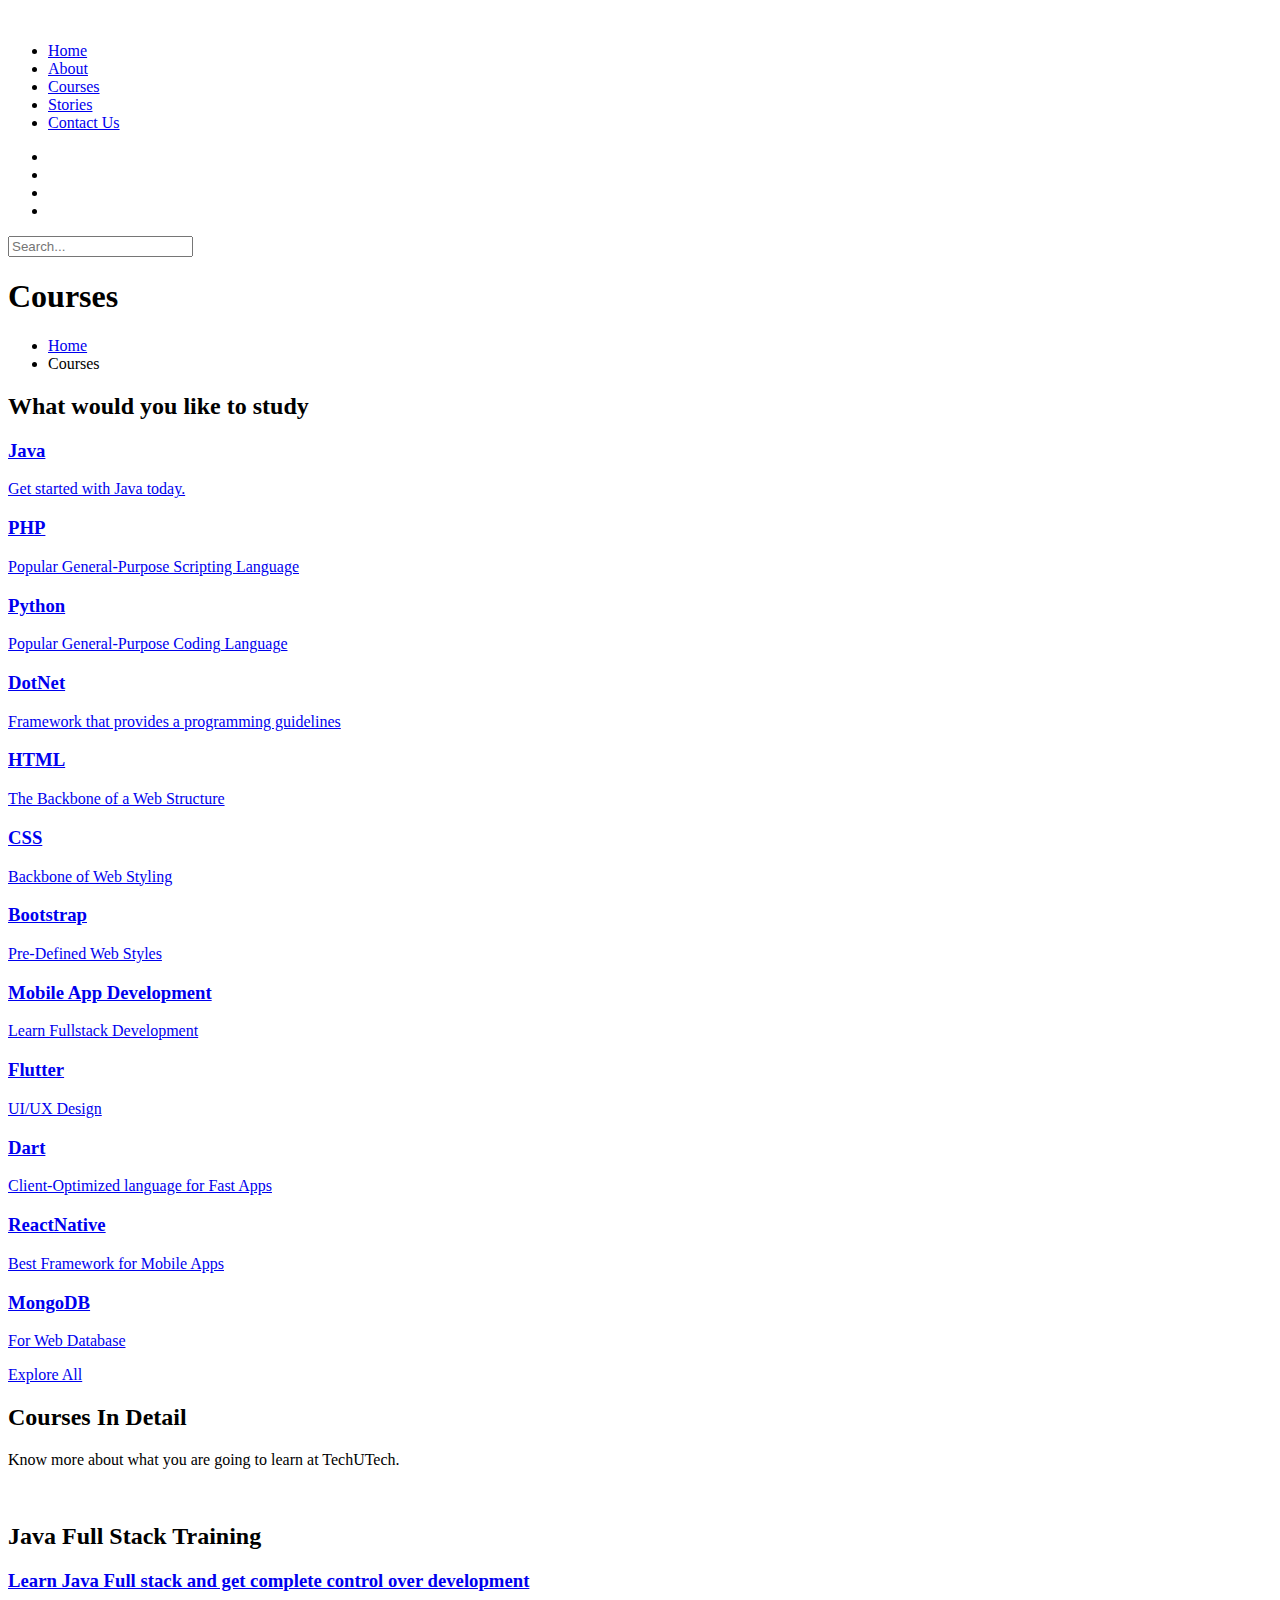
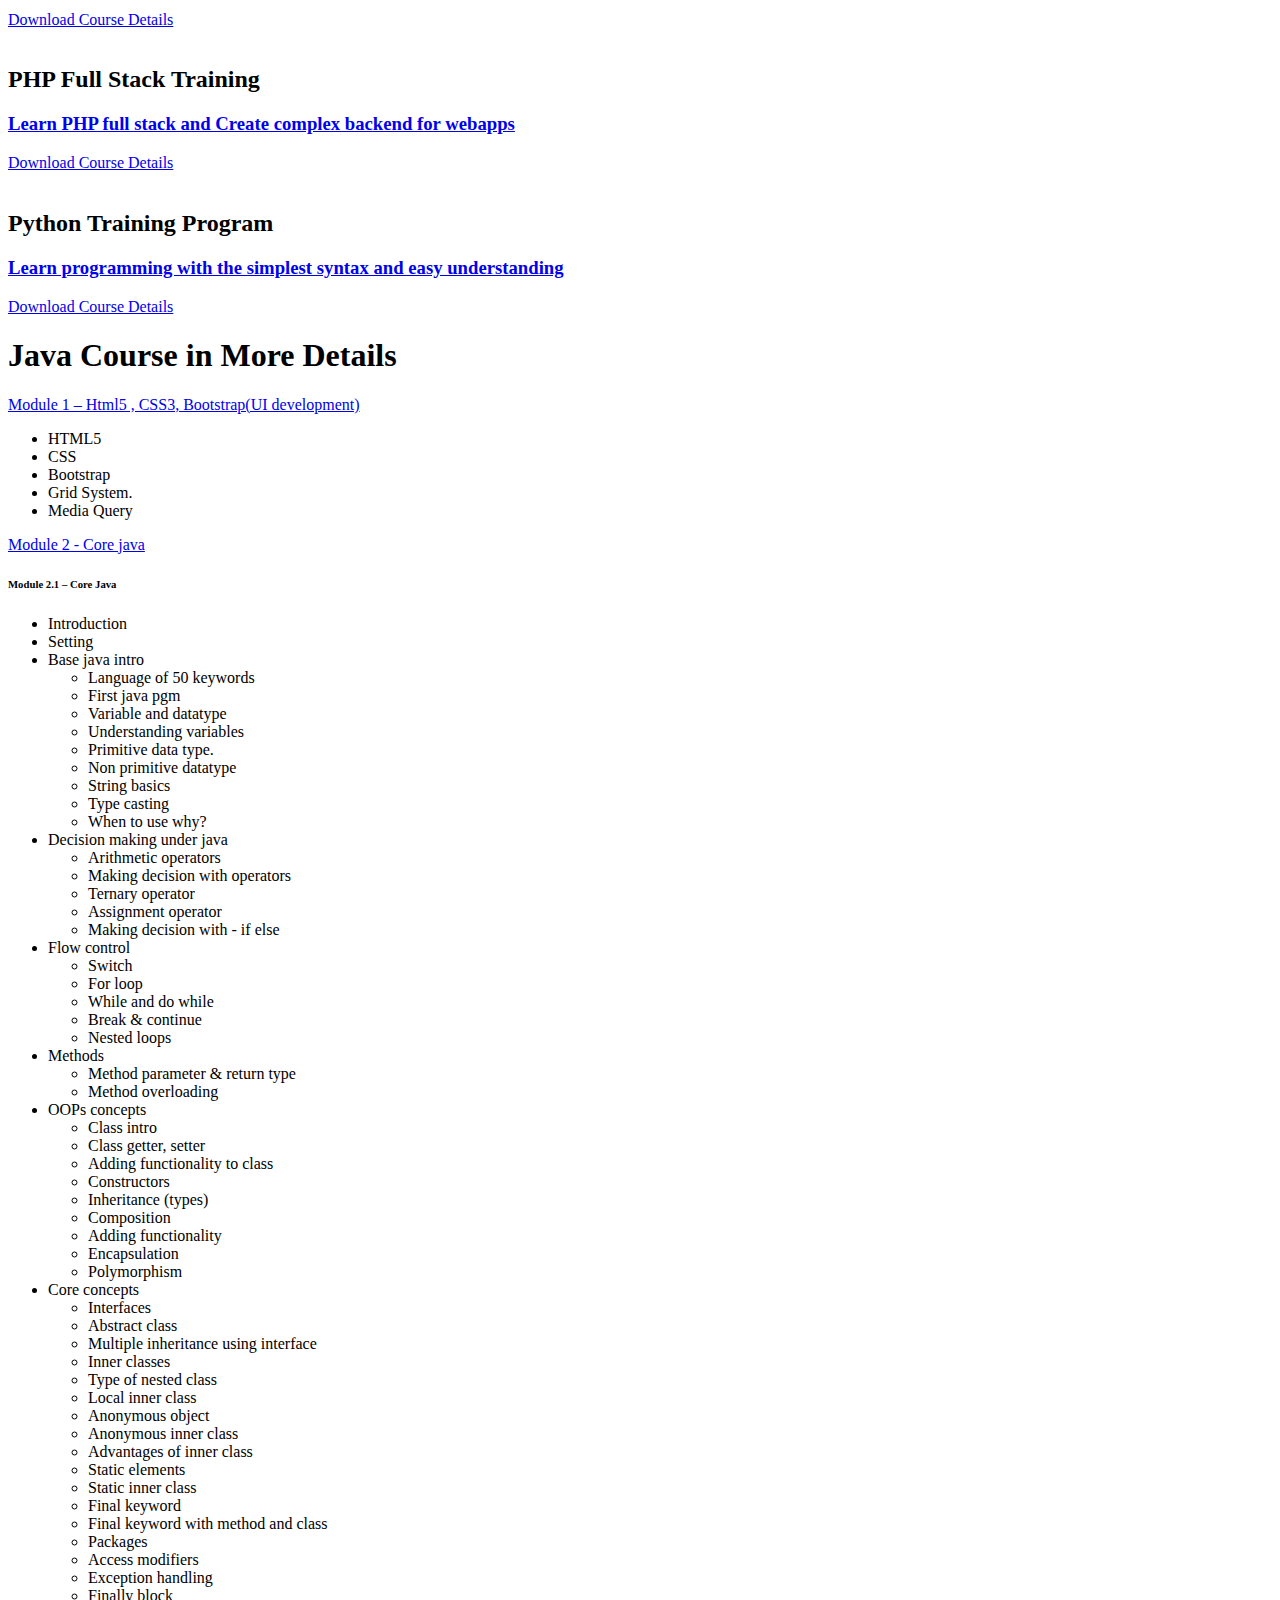
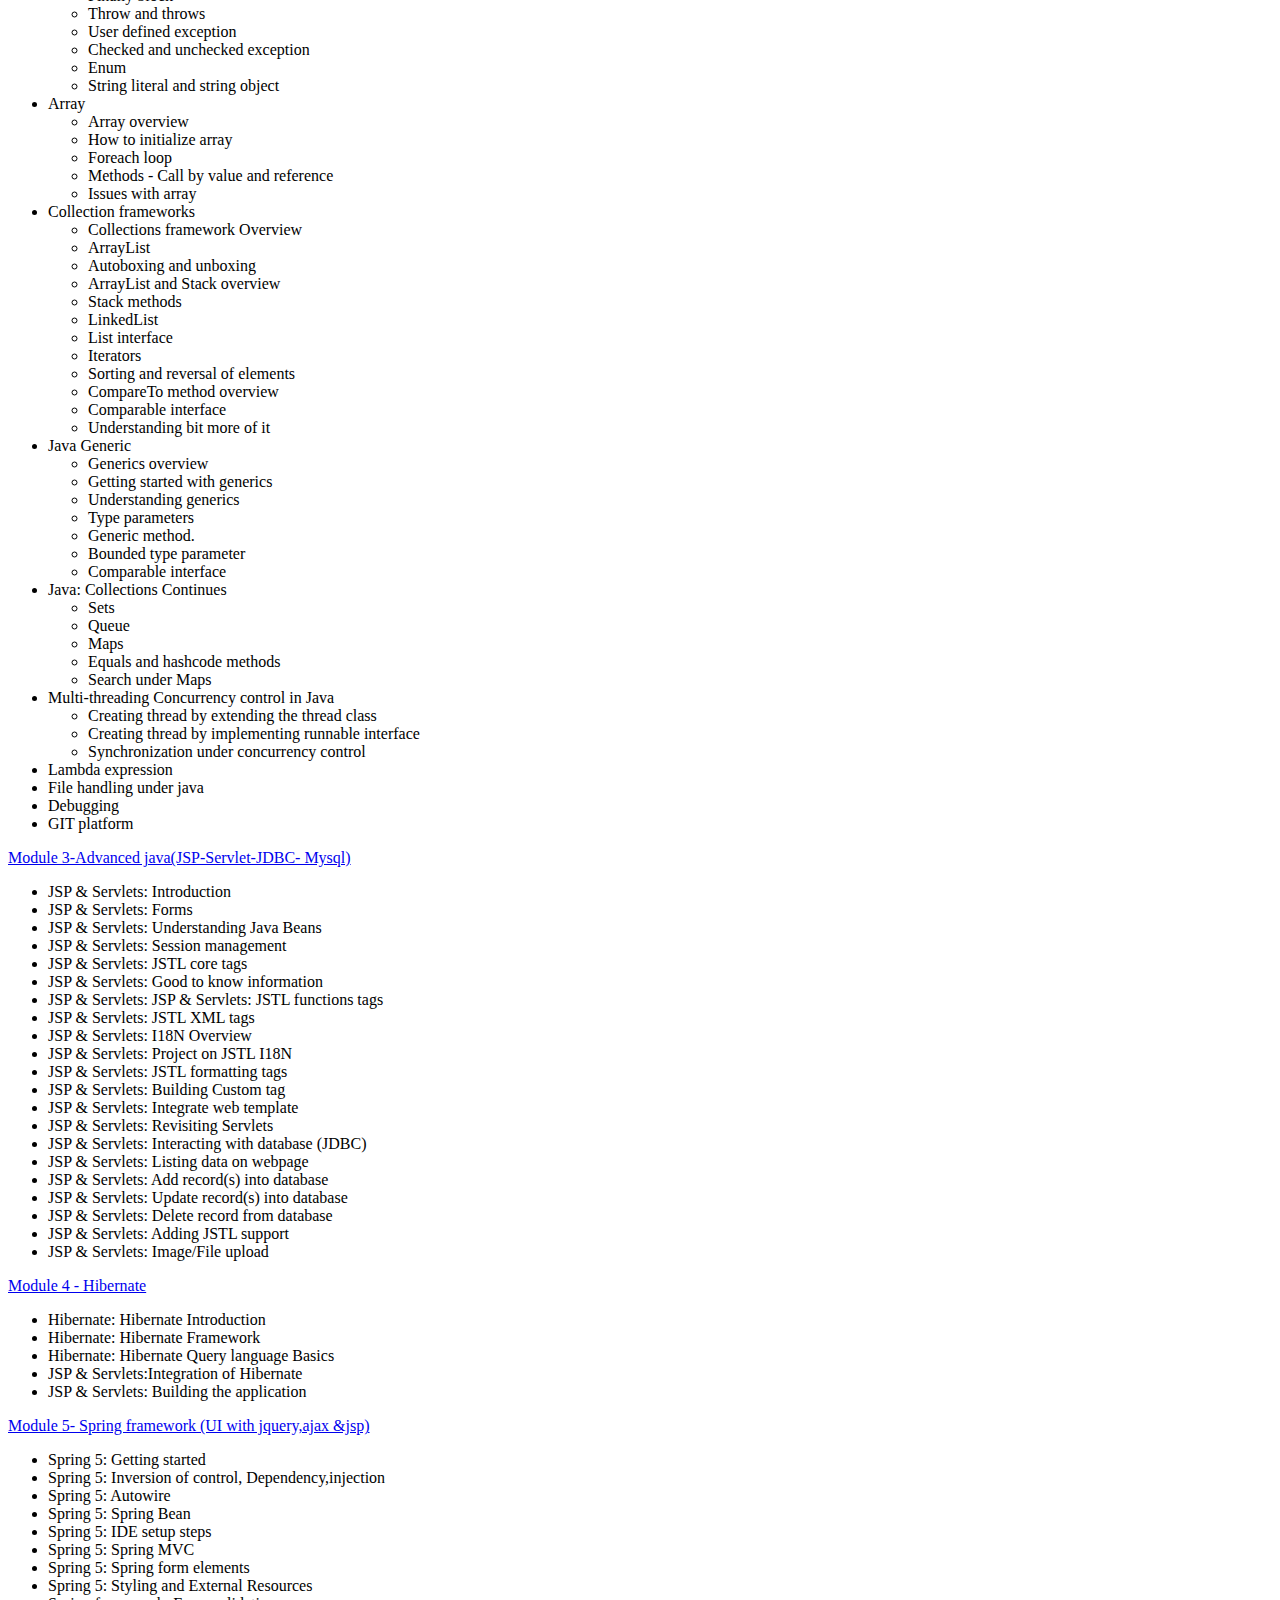
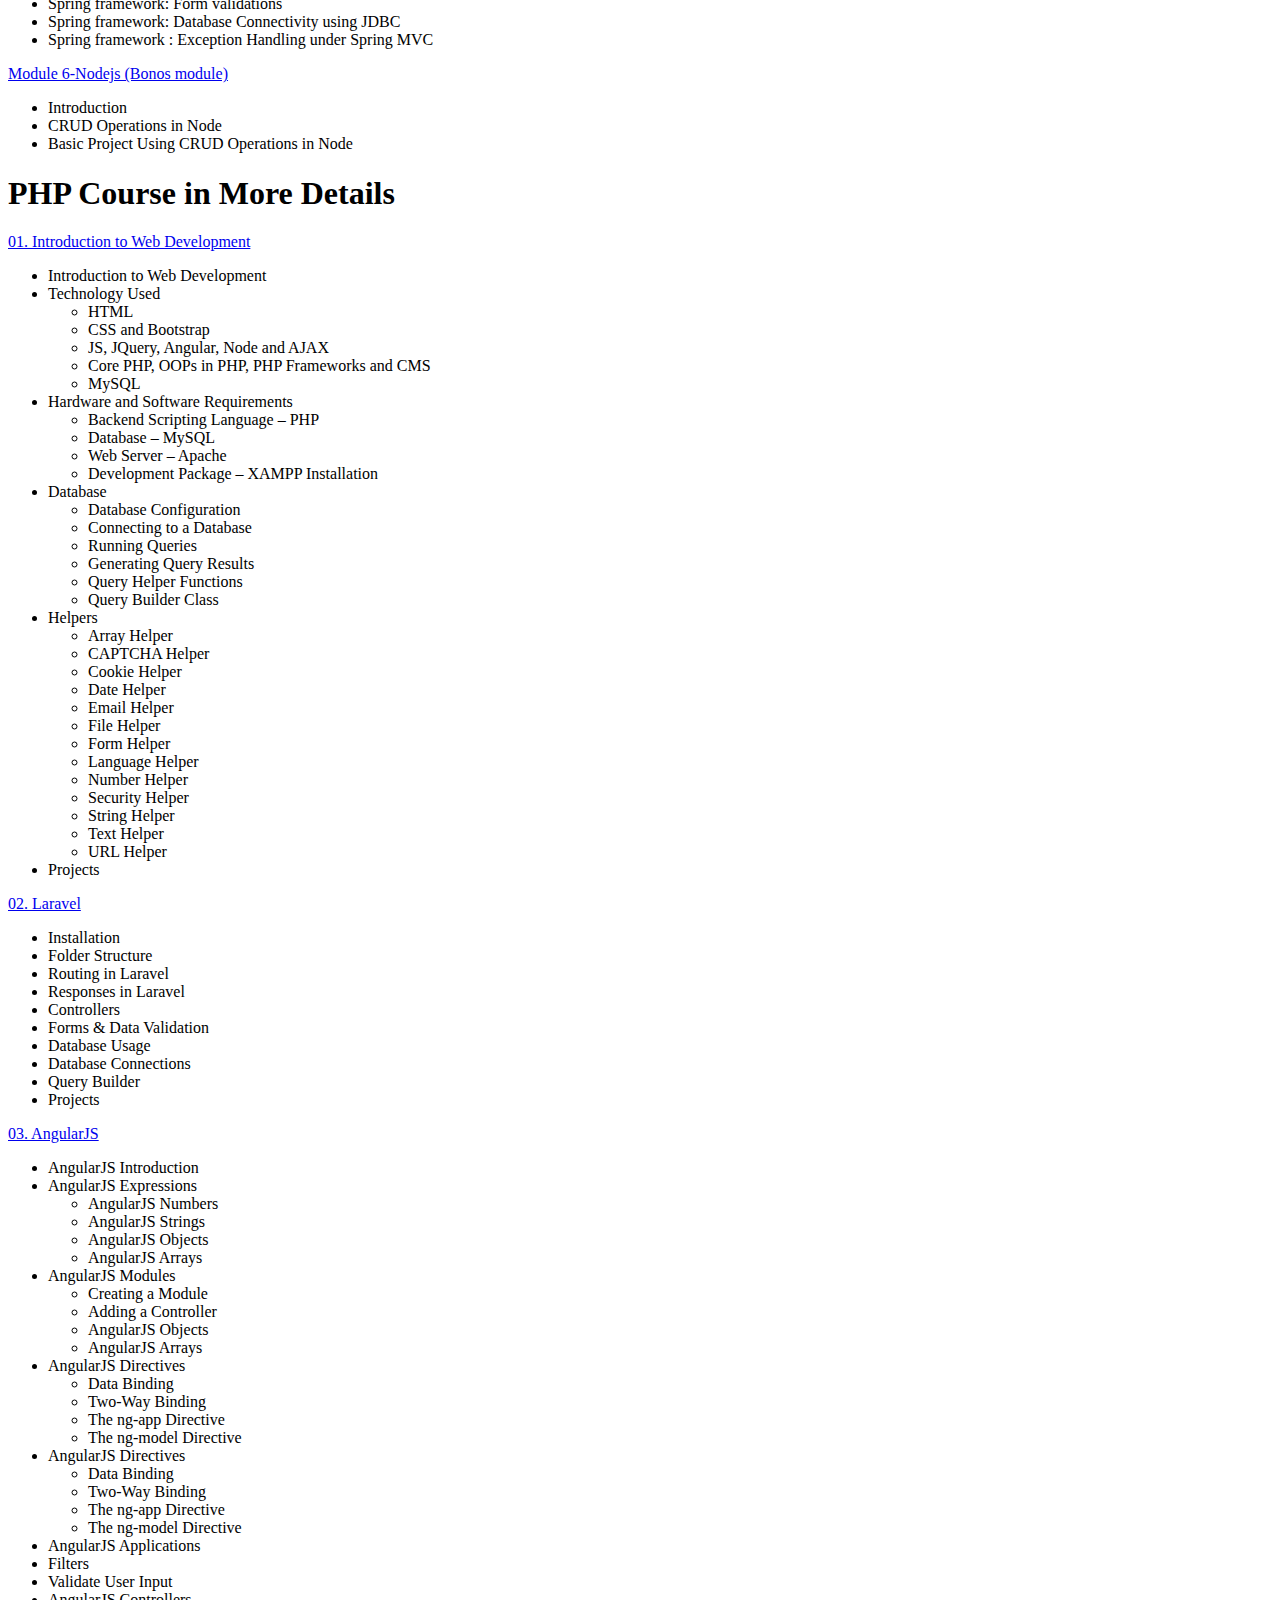
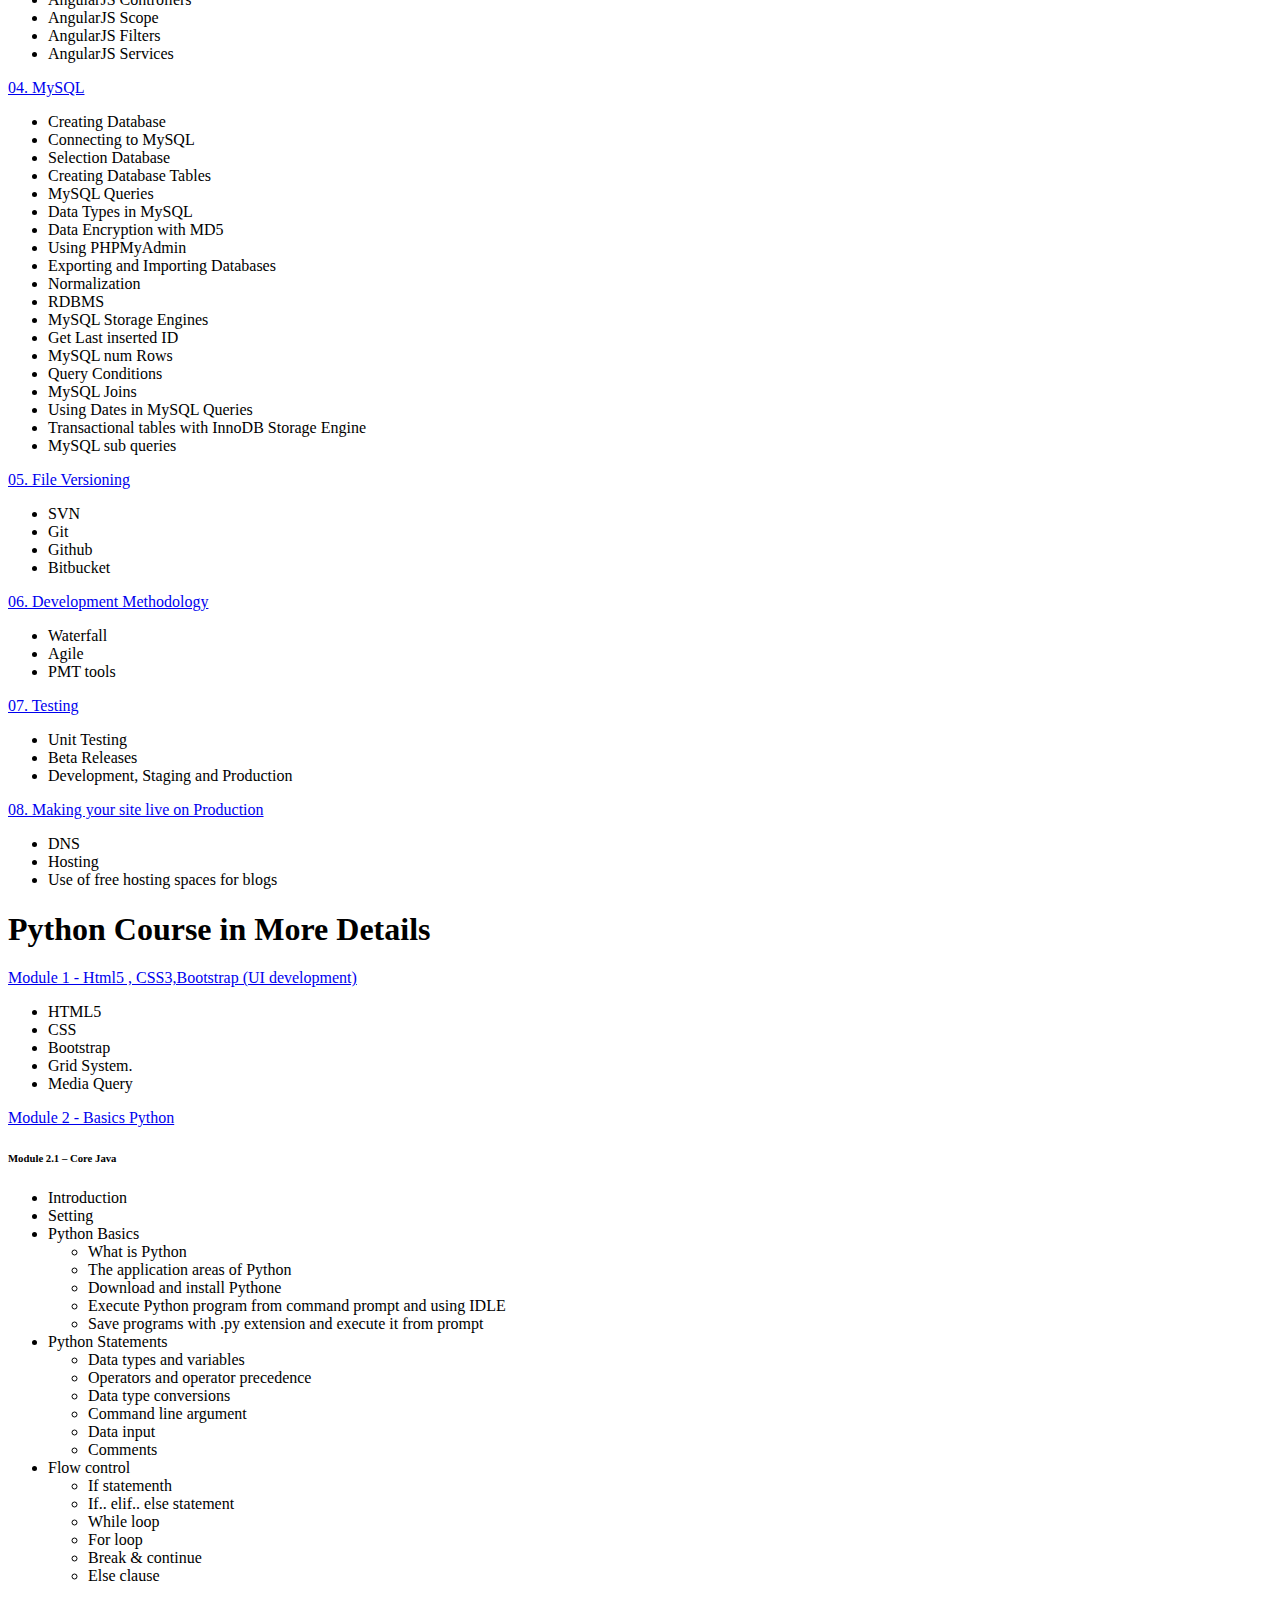
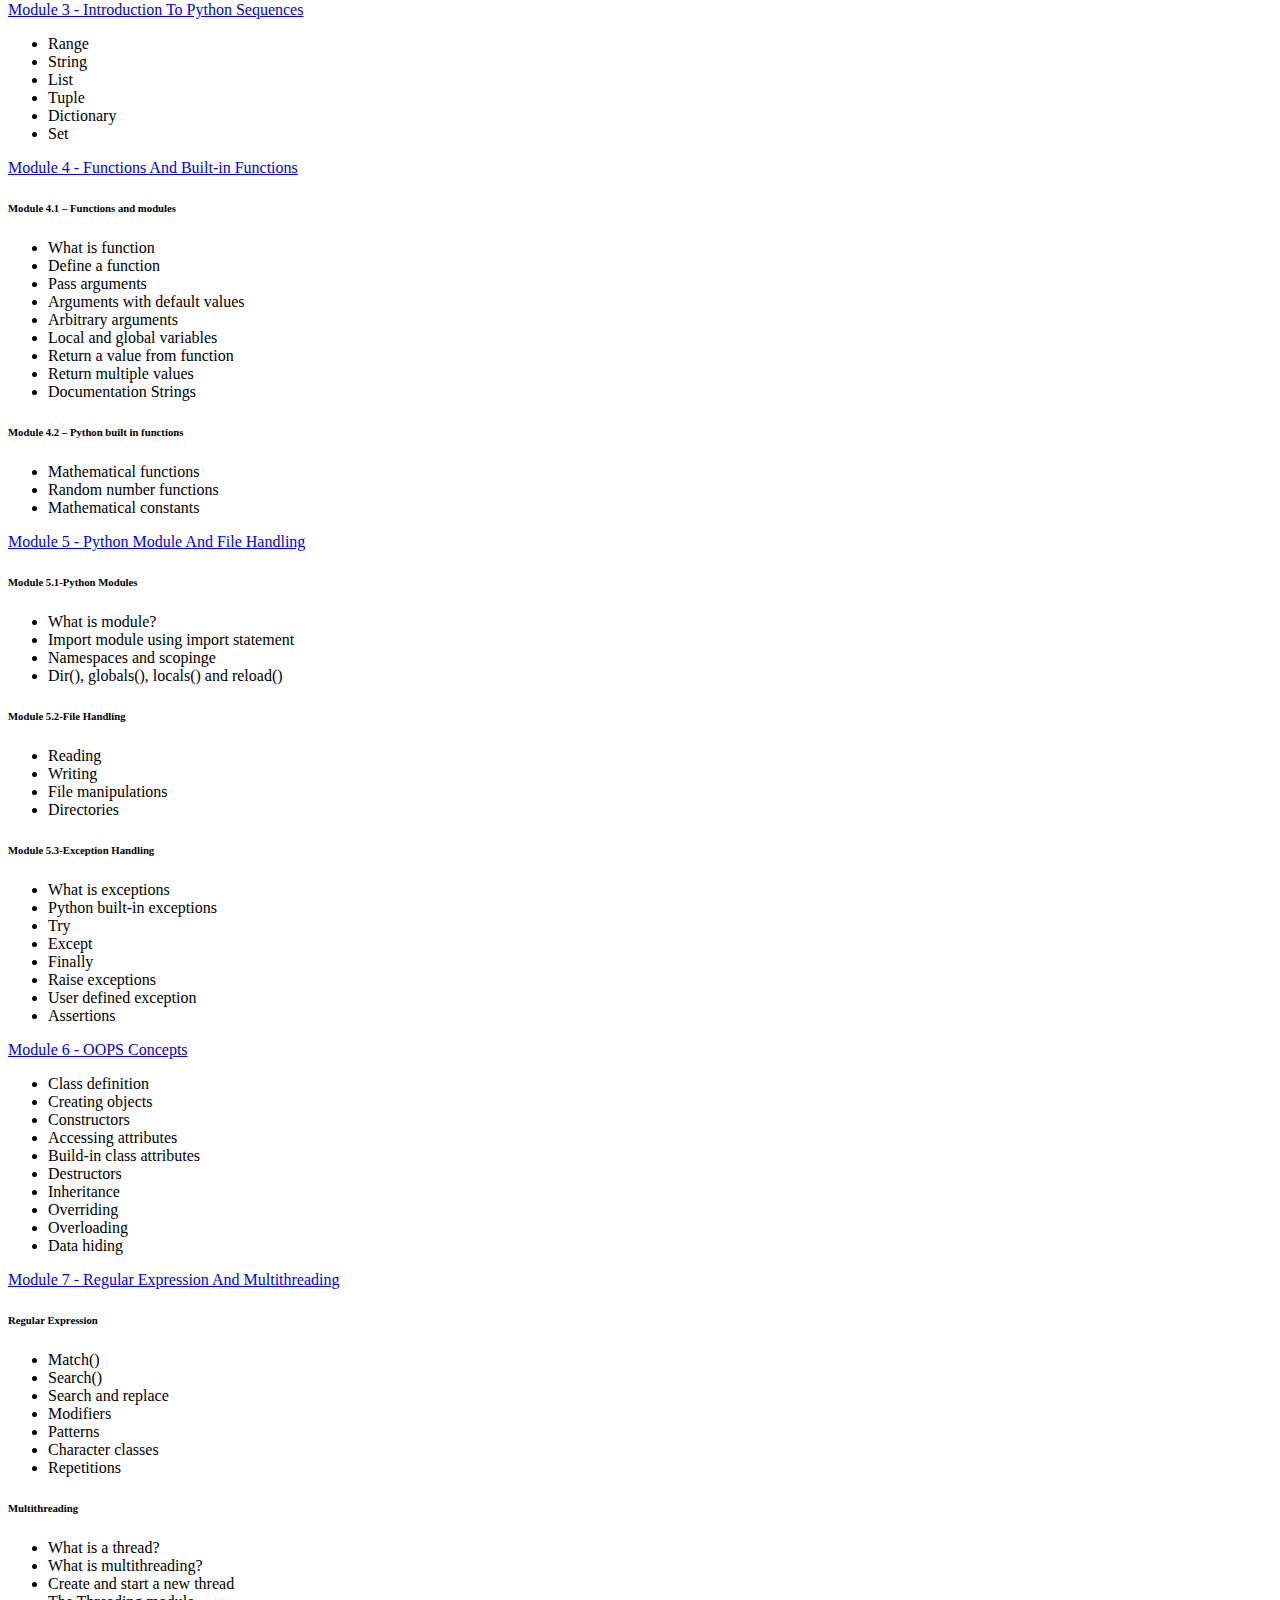
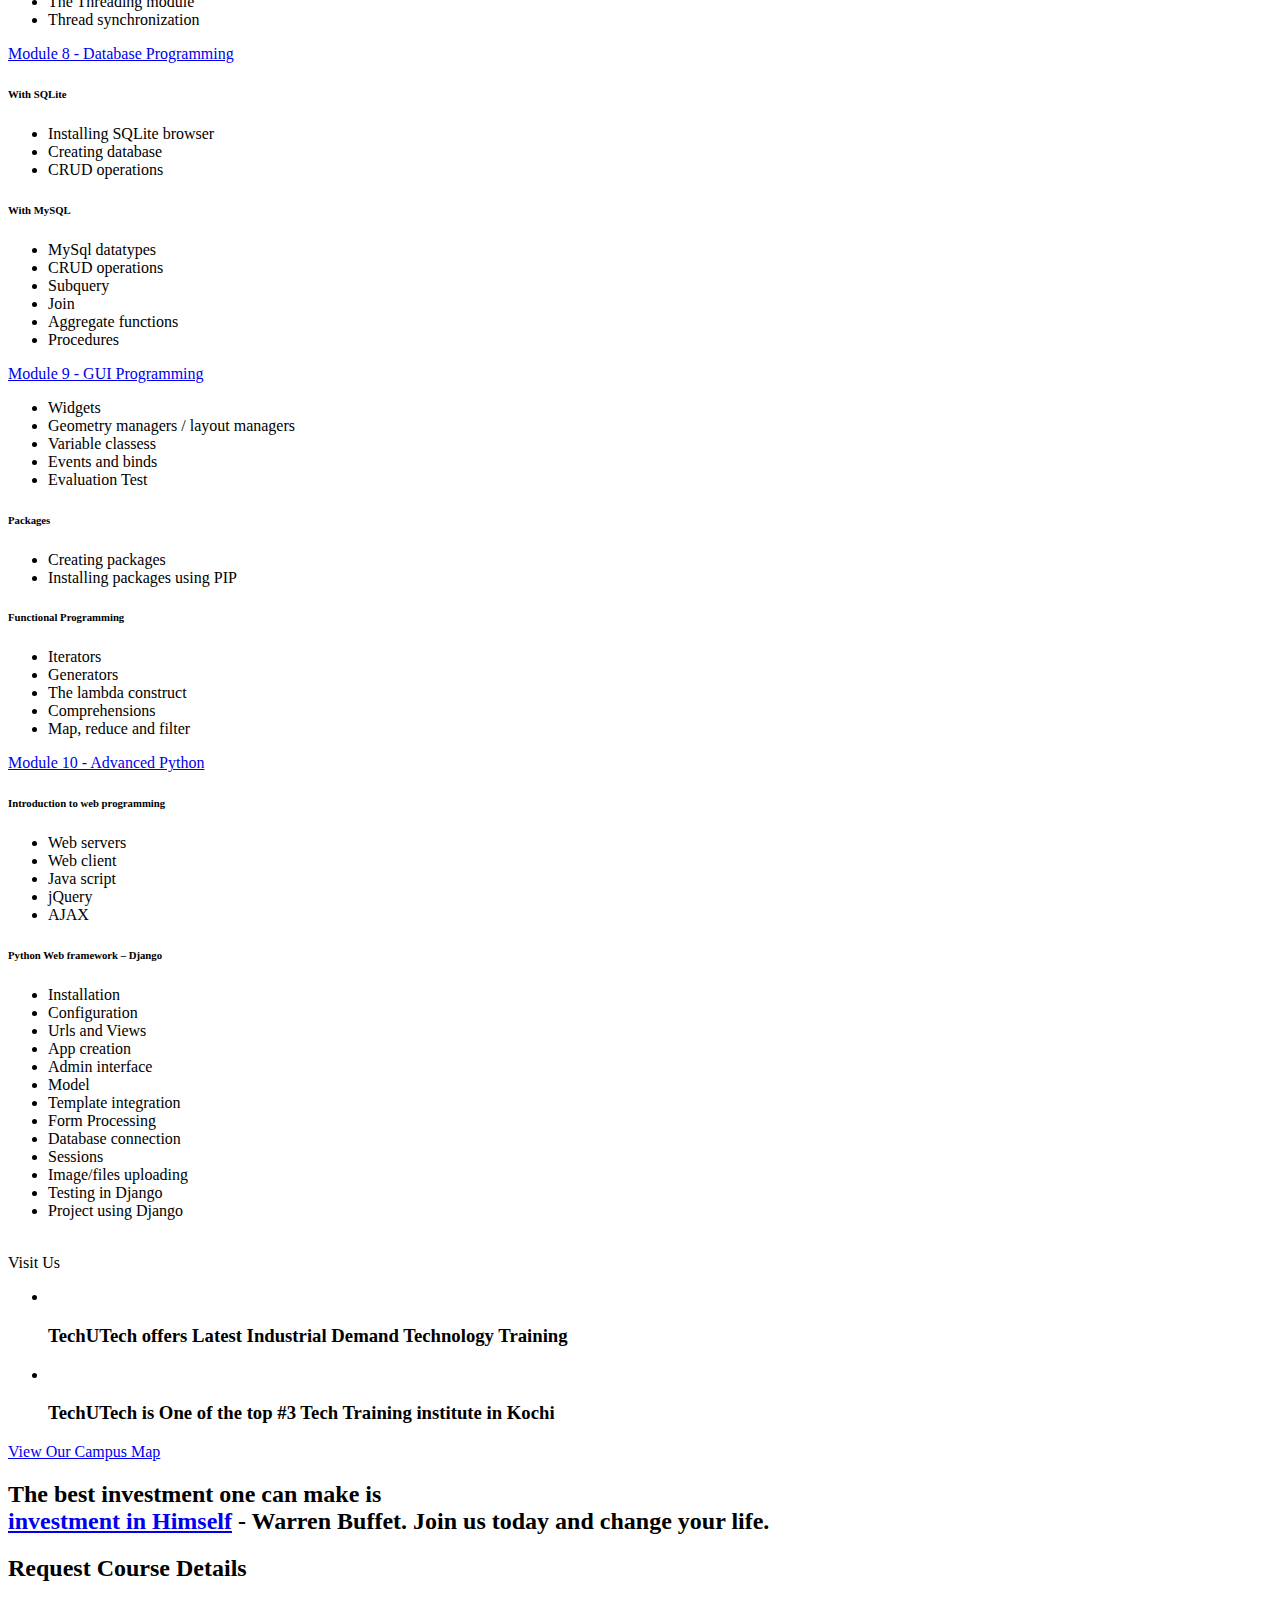
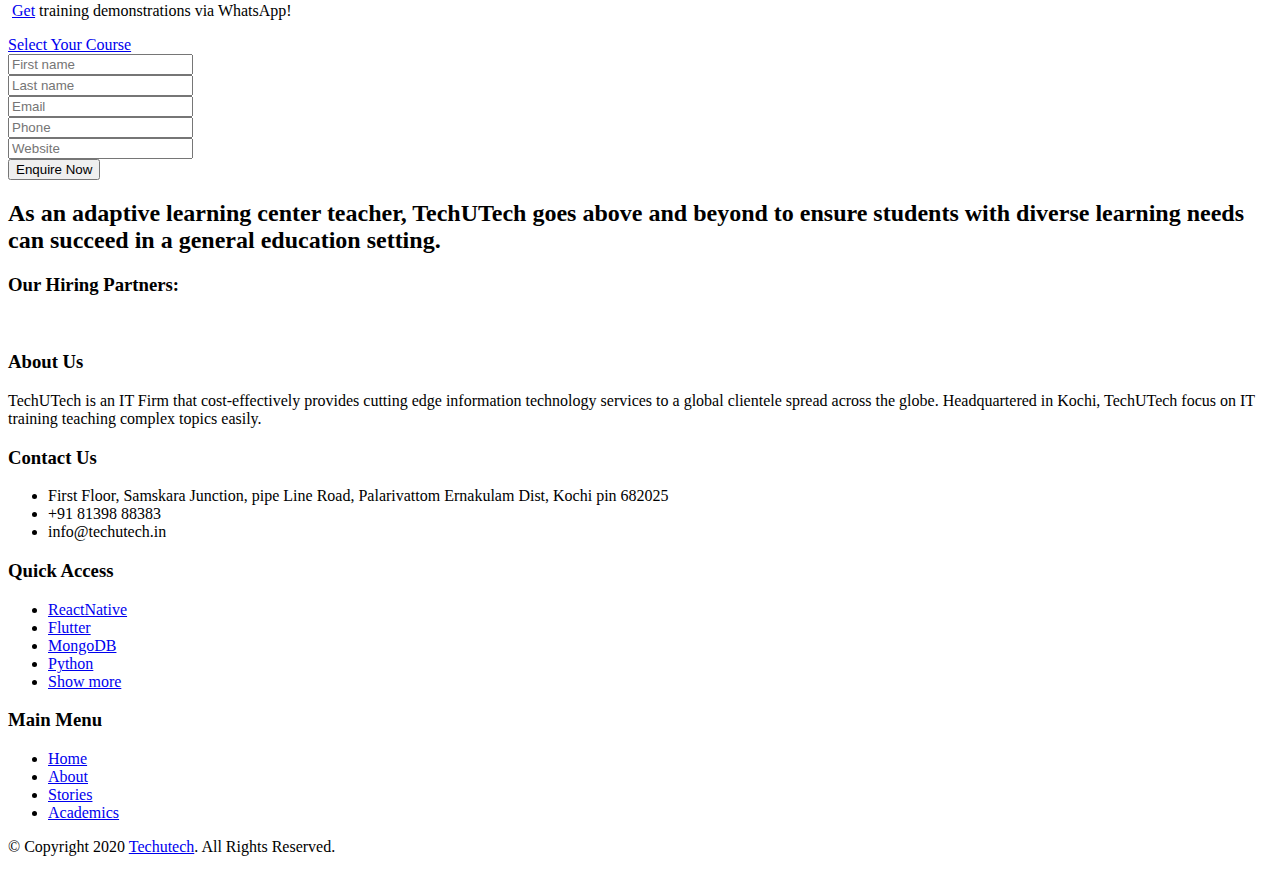
==== academics.html @ 9d39ac92 "Add files via upload" ====
<!DOCTYPE html>
<html lang="en">
<meta http-equiv="content-type" content="text/html;charset=UTF-8" />
<head>
  <!-- Meta tag -->
  <meta charset="utf-8">
  <meta name="viewport" content="width=device-width, initial-scale=1, shrink-to-fit=no">
  <link rel="shortcut icon" href="assets/img/favicon.ico" type="image/x-icon">
  <!-- Title tag -->
  <title>TechUTech</title>
  <!-- css -->
  <link rel="stylesheet" href="assets/css/bootstrap.min.css">
  <link rel="stylesheet" href="assets/css/fontawesome.min.css">
  <link rel="stylesheet" href="assets/css/themify-icons.css">
  <link rel="stylesheet" href="assets/css/owl.carousel.min.css">
  <link rel="stylesheet" href="assets/css/jquery.fancybox.min.css">
  <link rel="stylesheet" href="assets/css/animate.css">
  <link rel="stylesheet" href="assets/css/main.css">

</head>

<body>
  <!--========================================================
                          HEADER
  =========================================================-->
  <header>
    <div class="container">
      <div class="row">
        <div class="col-md-4 col-lg-2">
          <div class="logo">
            <a href="index.html">
              <img class="h-logo" src="assets/img/Layer 2.svg" alt="">
            </a>
          </div>
        </div>
        <div class="col-md-4 col-lg-8">
          <nav>
            <ul>
              <li><a  href="index.html">Home</a>

              </li>
              <li><a href="about.html">About</a></li>
              <li><a class="active" href="academics.html">Courses</a></li>
              <li><a href="stories.html">Stories</a></li>
              <li><a href="contact.html">Contact Us</a></li>
            </ul>
          </nav>
          <div class="mobile-menu">
            <i class="ti-menu"></i>
            <i class="ti-close"></i>
          </div>
        </div>
        <div class="col-md-4 col-lg-2">
          <div class="social-icon">
            <ul>
              <li><a href="#"><i class="ti-instagram"></i></a></li>
              <li><a href="#"><i class="ti-facebook"></i></a></li>
              <li><a href="#"><i class="ti-google"></i></a></li>
              <li><a href="#"><i class="ti-twitter-alt"></i></a></li>
            </ul>
          </div>
          <div class="search">
            <input type="search" placeholder="Search...">
            <i class="ti-close"></i>
          </div>
        </div>
      </div>
    </div>
  </header>
  <!--========================================================
                          BREADCRUMB
  =========================================================-->
  <section class="breadcrumb breadcrumb-img">
    <div class="container">
      <div class="row">
        <div class="col">
          <h1>Courses</h1>
          <ul>
            <li><a href="index-2.html">Home</a></li>
            <li>Courses</li>
          </ul>
        </div>
      </div>
    </div>
  </section>
  <!--========================================================
                          CURRICULUM
  =========================================================-->
  <section class="curriculum pb80 mt-70">
    <div class="container">
      <div class="row">
        <div class="col-md-12 text-center">
          <div class="curriculum-search bxw wow fadeInUp hoverpop" data-wow-delay=".3s">
            <h2>What would you like to study</h2>
           
          </div>
        </div>
      </div>
    
          
          <div class="row">
            <div class="col-md-4">
              <a href="#">
                <div class="curriculum-subject wow fadeInDown" data-wow-delay=".2s">
                  <h3>Java</h3>
                  <p>Get started with Java today.</p>
                </div>
              </a>
            </div>
            <div class="col-md-4">
              <a href="#">
                <div class="curriculum-subject wow fadeInDown" data-wow-delay=".3s">
                  <h3>PHP</h3>
                  <p>Popular General-Purpose Scripting Language</p>
                </div>
              </a>
            </div>
            <div class="col-md-4">
              <a href="#">
                <div class="curriculum-subject wow fadeInDown" data-wow-delay=".4s">
                  <h3>Python</h3>
                  <p>Popular  General-Purpose Coding Language</p>
                </div>
              </a>
            </div>
            <div class="col-md-4">
              <a href="#">
                <div class="curriculum-subject wow fadeInDown" data-wow-delay=".2s">
                  <h3>DotNet</h3>
                  <p>Framework that provides a programming guidelines</p>
                </div>
              </a>
            </div>
            <div class="col-md-4">
              <a href="#">
                <div class="curriculum-subject wow fadeInDown" data-wow-delay=".3s">
                  <h3>HTML</h3>
                  <p>The Backbone of a Web Structure</p>
                </div>
              </a>
            </div>
            <div class="col-md-4">
              <a href="#">
                <div class="curriculum-subject wow fadeInDown" data-wow-delay=".4s">
                  <h3>CSS</h3>
                  <p>Backbone of Web Styling</p>
                </div>
              </a>
            </div>
            <div class="col-md-4">
              <a href="#">
                <div class="curriculum-subject wow fadeInDown" data-wow-delay=".2s">
                  <h3>Bootstrap</h3>
                  <p>Pre-Defined Web Styles</p>
                </div>
              </a>
            </div>
            <div class="col-md-4">
              <a href="#">
                <div class="curriculum-subject wow fadeInDown" data-wow-delay=".3s">
                  <h3>Mobile App Development</h3>
                  <p>Learn  Fullstack Development</p>
                </div>
              </a>
            </div>
            <div class="col-md-4">
              <a href="#">
                <div class="curriculum-subject wow fadeInDown" data-wow-delay=".4s">
                  <h3>Flutter</h3>
                  <p>UI/UX Design</p>
                </div>
              </a>
            </div>
            <div class="col-md-4">
              <a href="#">
                <div class="curriculum-subject wow fadeInDown" data-wow-delay=".2s">
                  <h3>Dart</h3>
                  <p>Client-Optimized language for Fast Apps</p>
                </div>
              </a>
            </div>
            <div class="col-md-4">
              <a href="#">
                <div class="curriculum-subject wow fadeInDown" data-wow-delay=".3s">
                  <h3>ReactNative</h3>
                  <p>Best Framework for Mobile Apps</p>
                </div>
              </a>
            </div>
            <div class="col-md-4">
              <a href="#">
                <div class="curriculum-subject wow fadeInDown" data-wow-delay=".4s">
                  <h3>MongoDB</h3>
                  <p>For Web Database</p>
                </div>
              </a>
            </div>
        <div class="col-md-12 text-center mt40">
          <a href="#" class="load-more"><i class="ti-layout-grid2"></i> Explore All</a>
        </div>
      </div>
    </div>
  </section>
  <div class="container">
    <div class="row">
      <div class="col-md-12 mb80">
        <div class="section-title">
          <h2 class="wow fadeInUp" data-wow-delay=".3s">Courses In Detail</h2>
          <p class="wow fadeInUp" data-wow-delay=".4s">Know more about what you are going to learn at TechUTech.</p>
        </div>
      </div>
      <div class="col-md-4">
        <div class="course-item bxw wow fadeInUp" data-wow-delay=".3s">
          <div class="course-item-img">
            <img src="assets/img/course-item1.jpg" alt="">
          </div>
          <div class="course-item-content">
            <h2 class="c-head">Java Full Stack Training</h2>
            <a href="#">
              <h3 class="mt10 mb30">Learn Java Full stack and get complete control over development
             </h3>
            </a>
            <a href="https://drive.google.com/file/d/1qErsvnBFp9fsMuyVRp86Mjh9Ljf8W1b8/view?usp=sharing" class="btn-1">Download Course Details<i class="ti-angle-right"></i></a>
          </div>
        </div>
      </div>
      <div class="col-md-4">
        <div class="course-item bxw wow fadeInUp" data-wow-delay=".4s">
          <div class="course-item-img">
            <img src="assets/img/course-item2.jpg" alt="">
          </div>
          <div class="course-item-content">
            <h2 class="c-head">PHP Full Stack Training</h2>
            <a href="#">
              <h3 class="mt10 mb30">Learn PHP full stack and Create complex backend for webapps</h3>
            </a>
            <a href="https://drive.google.com/file/d/13FLtcuruM6M37A44Z5J7K7rCgfodHA8R/view?usp=sharing" class="btn-1">Download Course Details<i class="ti-angle-right"></i></a>
          </div>
        </div>
      </div>
      <div class="col-md-4">
        <div class="course-item bxw wow fadeInUp" data-wow-delay=".4s">
          <div class="course-item-img">
            <img src="assets/img/course-item3.jpg" alt="">
          </div>
          <div class="course-item-content">
            <h2 class="c-head">Python Training Program</h2>
            <a href="#">
              <h3 class="mt10 mb30">Learn programming with the simplest syntax and easy understanding
             </h3>
            </a>
            <a href="https://drive.google.com/file/d/1V_8ooNe8RRmhyt5IBRzcHjDhT3U4BTcA/view?usp=sharing" class="btn-1">Download Course Details<i class="ti-angle-right"></i></a>
          </div>
        </div>
      </div>
    </div>
  </div>

  <!--=======================================================
      ``````````````````Accordion``````````````````````
  =========================================================-->
  <div class="curriculum mb70 mt20">
    <div class="container">
      <h1 class="f-heading">Java Course in More Details</h1>
      <div class="row">
        <div class="col-md-12">
            <div class="wow fadeInUp" data-wow-delay=".3s">
              <div class="accordion-container bxw">
                <div class="set">
                  <a href="#">
                    Module 1 – Html5 , CSS3, Bootstrap(UI development)  
                    <i class="ti-angle-right"></i>
                  </a>
                  <div class="content">
                    <div class="card-body card-body-white">
						 
                      <ul class="primary-list mt-30">
                  <li><i class="fa fa-check-circle"></i>HTML5</li>
                  <li><i class="fa fa-check-circle"></i>CSS</li>
                  <li><i class="fa fa-check-circle"></i>Bootstrap</li>
                  <li><i class="fa fa-check-circle"></i>Grid System.</li>
                  <li><i class="fa fa-check-circle"></i>Media Query</li>
                  
                </ul>
                      </div>
                  </div>
                </div>
                <div class="set">
                  <a href="#">
                    Module 2 - Core java
                    <i class="ti-angle-right"></i>
                  </a>
                  <div class="content">
                    <div class="card-body card-body-white">
                      <h6>Module 2.1 – Core Java</h6>
                    <ul class="primary-list mt-30">
                  <li><i class="fa fa-check-circle"></i>Introduction
                  </li>
                  <li><i class="fa fa-check-circle"></i>Setting 
                    
                  </li>
                  <li><i class="fa fa-check-circle"></i>Base java intro
                    <div class="card-body">
                         <ul class="secondary-list">
                          <li><i class="fa fa-circle"></i> Language of 50 keywords</li>
                          <li><i class="fa fa-circle"></i>First java pgm	</li>
                          <li><i class="fa fa-circle"></i>Variable and datatype</li>
                          <li><i class="fa fa-circle"></i>Understanding variables</li>
                          <li><i class="fa fa-circle"></i>Primitive data type.</li>
                          <li><i class="fa fa-circle"></i>Non primitive datatype</li>
                            <li><i class="fa fa-circle"></i>String basics</li>
                              <li><i class="fa fa-circle"></i>Type casting</li>
                                <li><i class="fa fa-circle"></i>When to use why?</li>
                         </ul> 
                         </div>
                  </li>
                  <li><i class="fa fa-check-circle"></i>Decision making under java
                    <div class="card-body">
                         <ul class="secondary-list">
                          <li><i class="fa fa-circle"></i>Arithmetic operators</li>
                          <li><i class="fa fa-circle"></i>Making decision with operators</li>
                          <li><i class="fa fa-circle"></i>Ternary operator</li>
                          <li><i class="fa fa-circle"></i>Assignment operator </li>
                          <li><i class="fa fa-circle"></i>Making decision with - if else</li>
                        
                         </ul> 
                         </div>
                  </li>
                  <li><i class="fa fa-check-circle"></i>Flow control
                    <div class="card-body">
                         <ul class="secondary-list">
                          <li><i class="fa fa-circle"></i>Switch</li>
                          <li><i class="fa fa-circle"></i>For loop</li>
                          <li><i class="fa fa-circle"></i>While and do while</li>
                          <li><i class="fa fa-circle"></i>Break & continue</li>
                          <li><i class="fa fa-circle"></i>Nested loops</li>
                          
                         </ul> 
                         </div>
                  </li>
                  <li><i class="fa fa-check-circle"></i>Methods 
                    <div class="card-body">
                         <ul class="secondary-list">
                          <li><i class="fa fa-circle"></i>Method parameter & return type</li>
                          <li><i class="fa fa-circle"></i>Method overloading</li>
                          
                         </ul> 
                         </div>
                  </li>
                  <li><i class="fa fa-check-circle"></i>OOPs concepts
                    <div class="card-body">
                         <ul class="secondary-list">
                          <li><i class="fa fa-circle"></i>Class intro</li>
                          <li><i class="fa fa-circle"></i>Class getter, setter  </li>
                          <li><i class="fa fa-circle"></i>Adding functionality to class</li>
                          <li><i class="fa fa-circle"></i>Constructors</li>
                          <li><i class="fa fa-circle"></i>Inheritance (types)</li>
                          <li><i class="fa fa-circle"></i>Composition </li>
                          <li><i class="fa fa-circle"></i>Adding functionality</li>
                          <li><i class="fa fa-circle"></i>Encapsulation </li>
                          <li><i class="fa fa-circle"></i>Polymorphism  </li>
                         </ul> 
                         </div>
                  </li>
                  <li><i class="fa fa-check-circle"></i>Core concepts 
                    <div class="card-body">
                         <ul class="secondary-list">
                          <li><i class="fa fa-circle"></i>Interfaces </li>
                          <li><i class="fa fa-circle"></i>Abstract class </li>
                          <li><i class="fa fa-circle"></i>Multiple inheritance using interface</li>
                          <li><i class="fa fa-circle"></i>Inner classes </li>
                          <li><i class="fa fa-circle"></i>Type of nested class</li>
                          <li><i class="fa fa-circle"></i>Local inner class</li>
                          <li><i class="fa fa-circle"></i>Anonymous object </li>
                          <li><i class="fa fa-circle"></i>Anonymous inner class </li>
                          
                          <li><i class="fa fa-circle"></i>Advantages of inner class</li>
                          <li><i class="fa fa-circle"></i>Static elements</li>
                          <li><i class="fa fa-circle"></i>Static inner class</li>
                          <li><i class="fa fa-circle"></i>Final keyword</li>
                          <li><i class="fa fa-circle"></i>Final keyword with method and class</li>
                          <li><i class="fa fa-circle"></i>Packages</li>
                          <li><i class="fa fa-circle"></i>Access modifiers </li>
                          <li><i class="fa fa-circle"></i>Exception handling</li>
                            <li><i class="fa fa-circle"></i>Finally block</li>
                            <li><i class="fa fa-circle"></i>Throw and throws</li>
                            <li><i class="fa fa-circle"></i>User defined exception</li>
                            <li><i class="fa fa-circle"></i>Checked and unchecked exception</li>
                            <li><i class="fa fa-circle"></i>Enum </li>
                            <li><i class="fa fa-circle"></i>String literal and string object</li>
                         </ul> 
                         </div>
                  </li>
                  <li><i class="fa fa-check-circle"></i>Array 
                    <div class="card-body">
                         <ul class="secondary-list">
                          <li><i class="fa fa-circle"></i>Array overview </li>
                          <li><i class="fa fa-circle"></i>How to initialize array </li>
                          <li><i class="fa fa-circle"></i>Foreach loop</li>
                          <li><i class="fa fa-circle"></i>Methods - Call by value and reference</li>
                          <li><i class="fa fa-circle"></i>Issues with array</li>
                         </ul> 
                         </div>
                  </li>
                  <li><i class="fa fa-check-circle"></i>Collection frameworks 
                    <div class="card-body">
                         <ul class="secondary-list">
                          <li><i class="fa fa-circle"></i>Collections framework Overview</li>
                          <li><i class="fa fa-circle"></i>ArrayList</li>
                          <li><i class="fa fa-circle"></i>Autoboxing and unboxing</li>
                          <li><i class="fa fa-circle"></i>ArrayList and Stack overview</li>
                          <li><i class="fa fa-circle"></i>Stack methods</li>
                          <li><i class="fa fa-circle"></i>LinkedList</li>
                          <li><i class="fa fa-circle"></i>List interface</li>
                          <li><i class="fa fa-circle"></i>Iterators</li>
                          <li><i class="fa fa-circle"></i>Sorting and reversal of elements</li>
                          <li><i class="fa fa-circle"></i>CompareTo method overview</li>
                          <li><i class="fa fa-circle"></i>Comparable interface</li>
                          <li><i class="fa fa-circle"></i>Understanding bit more of it</li>
                         </ul> 
                         </div>
                  </li>
                  <li><i class="fa fa-check-circle"></i>Java Generic
                    <div class="card-body">
                         <ul class="secondary-list">
                          <li><i class="fa fa-circle"></i>Generics overview</li>
                          <li><i class="fa fa-circle"></i>Getting started with generics</li>
                          <li><i class="fa fa-circle"></i>Understanding generics</li>
                          <li><i class="fa fa-circle"></i>Type parameters</li>
                          <li><i class="fa fa-circle"></i>Generic method.</li>
                          <li><i class="fa fa-circle"></i>Bounded type parameter</li>
                          <li><i class="fa fa-circle"></i>Comparable interface</li>
                          
                         </ul> 
                         </div>
                  </li>
                  <li><i class="fa fa-check-circle"></i>Java: Collections Continues 
                    <div class="card-body">
                         <ul class="secondary-list">
                          <li><i class="fa fa-circle"></i>Sets</li>
                          <li><i class="fa fa-circle"></i>Queue</li>
                          <li><i class="fa fa-circle"></i>Maps</li>
                          <li><i class="fa fa-circle"></i>Equals and hashcode methods</li>
                          <li><i class="fa fa-circle"></i>Search under Maps</li>
                         </ul> 
                         </div>
                  </li>
                  <li><i class="fa fa-check-circle"></i>Multi-threading  Concurrency control in Java
                    <div class="card-body">
                         <ul class="secondary-list">
                          <li><i class="fa fa-circle"></i>Creating thread by extending the thread class</li>
                          <li><i class="fa fa-circle"></i>Creating thread by implementing runnable interface</li>
                          <li><i class="fa fa-circle"></i>Synchronization under concurrency control</li>
                        
                         </ul> 
                         </div>
                  </li>
                  <li><i class="fa fa-check-circle"></i>Lambda expression </li>
                    <li><i class="fa fa-check-circle"></i>File handling under java</li>
                    <li><i class="fa fa-check-circle"></i>Debugging</li>
                    <li><i class="fa fa-check-circle"></i>GIT platform</li>
                </ul>
                
                  </div>
                </div>
                <div class="set">
                  <a href="#">
                    Module 3-Advanced java(JSP-Servlet-JDBC- Mysql)
                    <i class="ti-angle-right"></i>
                  </a>
                  <div class="content">
                    <div class="card-body card-body-white">
                    <ul class="primary-list mt-30">
                  <li><i class="fa fa-check-circle"></i>JSP & Servlets: Introduction</li>
                  <li><i class="fa fa-check-circle"></i>JSP & Servlets: Forms</li>
                  <li><i class="fa fa-check-circle"></i>JSP & Servlets: Understanding Java Beans</li>
                  <li><i class="fa fa-check-circle"></i>JSP & Servlets: Session management</li>
                  <li><i class="fa fa-check-circle"></i>JSP & Servlets: JSTL core tags</li>
                  <li><i class="fa fa-check-circle"></i>JSP & Servlets: Good to know information</li>
                  
                  <li><i class="fa fa-check-circle"></i>JSP & Servlets: JSP & Servlets: JSTL functions tags</li>
                  <li><i class="fa fa-check-circle"></i>JSP & Servlets: JSTL XML tags</li>
                  <li><i class="fa fa-check-circle"></i>JSP & Servlets: I18N Overview</li>
                  <li><i class="fa fa-check-circle"></i>JSP & Servlets: Project on JSTL I18N</li>
                  <li><i class="fa fa-check-circle"></i>JSP & Servlets: JSTL formatting tags</li>
                  <li><i class="fa fa-check-circle"></i> JSP & Servlets: Building Custom tag </li>
                  
                  
                  <li><i class="fa fa-check-circle"></i> JSP & Servlets: Integrate web template</li>
                  <li><i class="fa fa-check-circle"></i> JSP & Servlets: Revisiting Servlets</li>
                  <li><i class="fa fa-check-circle"></i>JSP & Servlets: Interacting with database (JDBC)</li>
                  <li><i class="fa fa-check-circle"></i>JSP & Servlets: Listing data on webpage</li>
                  <li><i class="fa fa-check-circle"></i>JSP & Servlets: Add record(s) into database </li>
                  <li><i class="fa fa-check-circle"></i>JSP & Servlets: Update record(s) into database</li>
                  <li><i class="fa fa-check-circle"></i>JSP & Servlets: Delete record from database</li>
                  <li><i class="fa fa-check-circle"></i>JSP & Servlets: Adding JSTL support</li>
                    <li><i class="fa fa-check-circle"></i>JSP & Servlets: Image/File upload</li>
                </ul>
                      </div>
                  </div>
                </div>
                <div class="set">
                  <a href="#">
                    Module 4 - Hibernate 
                    <i class="ti-angle-right"></i>
                  </a>
                  <div class="content">
                    <div class="card-body card-body-white">
                      <ul class="primary-list mt-30">
              <li><i class="fa fa-check-circle"></i>Hibernate: Hibernate Introduction</li>
              <li><i class="fa fa-check-circle"></i>Hibernate: Hibernate Framework</li>
              <li><i class="fa fa-check-circle"></i>Hibernate: Hibernate Query language Basics</li>
              <li><i class="fa fa-check-circle"></i>JSP & Servlets:Integration of Hibernate</li>
              <li><i class="fa fa-check-circle"></i>JSP & Servlets: Building the application</li>
            
                
              
              
                 </ul>
                  </div>
                  </div>
                </div>
                <div class="set">
                  <a href="#">
                    Module 5- Spring framework (UI with jquery,ajax &jsp)  
                    <i class="ti-angle-right"></i>
                  </a>
                  <div class="content">
                    <div class="card-body card-body-white">
                      <ul class="primary-list mt-30">
              <li><i class="fa fa-check-circle"></i>Spring 5: Getting started</li>
              <li><i class="fa fa-check-circle"></i>Spring 5: Inversion of control, Dependency,injection</li>
              <li><i class="fa fa-check-circle"></i> Spring 5: Autowire</li>
              <li><i class="fa fa-check-circle"></i>Spring 5: Spring Bean</li>
              <li><i class="fa fa-check-circle"></i>Spring 5: IDE setup steps</li>
            
              <li><i class="fa fa-check-circle"></i>Spring 5: Spring MVC</li>
              <li><i class="fa fa-check-circle"></i>Spring 5: Spring form elements  </li>
              <li><i class="fa fa-check-circle"></i>Spring 5: Styling and External Resources</li>
              <li><i class="fa fa-check-circle"></i>Spring framework: Form validations</li>
              <li><i class="fa fa-check-circle"></i>Spring framework: Database Connectivity using JDBC</li>
              <li><i class="fa fa-check-circle"></i>Spring framework : Exception Handling under Spring MVC</li>
                 </ul>
                  </div>
                </div>
              </div> 
                  </div>
                
                <div class="set">
                  <a href="#">
                    Module 6-Nodejs  (Bonos module)  
                    <i class="ti-angle-right"></i>
                  </a>
                  <div class="content">
                    <div class="card-body card-body-white">
                      <ul class="primary-list mt-30">
                   <li><i class="fa fa-check-circle"></i>Introduction</li>
                   <li><i class="fa fa-check-circle"></i>CRUD Operations in Node</li>
                   <li><i class="fa fa-check-circle"></i>Basic Project Using CRUD Operations in Node</li>
                     </ul>
                     </ul>
                   </div>
                  </div>
                </div>
                
              </div>
            </div>
        </div>
       
        </div>
      </div>
    </div>
  </div>

  <div class="curriculum mb70 mt20">
    <h1 class="f-heading">PHP Course in More Details</h1>
    <div class="container">
      <div class="row">
        <div class="col-md-12">
            <div class="wow fadeInUp" data-wow-delay=".3s">
              <div class="accordion-container bxw">
                <div class="set">
                  <a href="#">
                    01. Introduction to Web Development 
                    <i class="ti-angle-right"></i>
                  </a>
                  <div class="content">
                    <div class="card-body card-body-white">
                      <ul class="primary-list mt-30">
                  <li><i class="fa fa-check-circle"></i>Introduction to Web Development</li>
                  <li><i class="fa fa-check-circle"></i>Technology Used 
                         <div class="card-body">
                           <ul class="secondary-list">
                  <li><i class="fa fa-circle"></i>HTML</li>
                  <li><i class="fa fa-circle"></i>CSS and Bootstrap</li>
                  <li><i class="fa fa-circle"></i>JS, JQuery, Angular, Node and AJAX</li>
                  <li><i class="fa fa-circle"></i>Core PHP, OOPs in PHP, PHP Frameworks and CMS</li>
                  <li><i class="fa fa-circle"></i>MySQL</li>
                  </ul> </div>
                    </li>
                    
                    <li><i class="fa fa-check-circle"></i>Hardware and Software Requirements 
                         <div class="card-body">
                           <ul class="secondary-list">
                  <li><i class="fa fa-circle"></i>Backend Scripting Language – PHP</li>
                  <li><i class="fa fa-circle"></i>Database – MySQL</li>
                  <li><i class="fa fa-circle"></i>Web Server – Apache</li>
                  <li><i class="fa fa-circle"></i>Development Package – XAMPP Installation</li>				
                  </ul> </div>
                    </li>
                    
                   <li><i class="fa fa-check-circle"></i>Database 
                         <div class="card-body">
                           <ul class="secondary-list">
                  <li><i class="fa fa-circle"></i>Database Configuration</li>
                  <li><i class="fa fa-circle"></i>Connecting to a Database</li>
                  <li><i class="fa fa-circle"></i>Running Queries</li>
                  <li><i class="fa fa-circle"></i>Generating Query Results</li>
                  <li><i class="fa fa-circle"></i>Query Helper Functions</li>
                  <li><i class="fa fa-circle"></i>Query Builder Class</li>
                           </ul> 
                       </div>
                    </li> 
                    
                     <li><i class="fa fa-check-circle"></i>Helpers 
                         <div class="card-body">
                           <ul class="secondary-list">
                  <li><i class="fa fa-circle"></i>Array Helper</li>
                  <li><i class="fa fa-circle"></i>CAPTCHA Helper</li>
                  <li><i class="fa fa-circle"></i>Cookie Helper</li>
                  <li><i class="fa fa-circle"></i>Date Helper</li>
                  <li><i class="fa fa-circle"></i>Email Helper</li>
                  <li><i class="fa fa-circle"></i>File Helper</li>
                  <li><i class="fa fa-circle"></i>Form Helper</li>
                  <li><i class="fa fa-circle"></i>Language Helper</li>
                  <li><i class="fa fa-circle"></i>Number Helper</li>
                  <li><i class="fa fa-circle"></i>Security Helper</li>
                  <li><i class="fa fa-circle"></i>String Helper</li>
                  <li><i class="fa fa-circle"></i>Text Helper</li>
                  <li><i class="fa fa-circle"></i>URL Helper</li>
                           </ul> 
                       </div>
                    </li>
                 <li><i class="fa fa-check-circle"></i>Projects</li>	
                </ul>
                      </div>
                  </div>
                </div>
                <div class="set">
                  <a href="#">
                    02. Laravel 
                    <i class="ti-angle-right"></i>
                  </a>
                  <div class="content">
                    <div class="card-body card-body-white">
                      <ul class="primary-list mt-30">
              <li><i class="fa fa-check-circle"></i>Installation</li>
              <li><i class="fa fa-check-circle"></i>Folder Structure</li>
              <li><i class="fa fa-check-circle"></i>Routing in Laravel</li>
              <li><i class="fa fa-check-circle"></i>Responses in Laravel</li>
              <li><i class="fa fa-check-circle"></i>Controllers</li>
              <li><i class="fa fa-check-circle"></i>Forms & Data Validation</li>
              <li><i class="fa fa-check-circle"></i>Database Usage</li>
              <li><i class="fa fa-check-circle"></i>Database Connections</li>
              <li><i class="fa fa-check-circle"></i>Query Builder</li>
              <li><i class="fa fa-check-circle"></i>Projects</li>
            </ul>
                  </div>
                  </div>
                </div>
                <div class="set">
                  <a href="#">
                    03. AngularJS
                    <i class="ti-angle-right"></i>
                  </a>
                  <div class="content">
                    <div class="card-body card-body-white">
                      <ul class="primary-list mt-30">
                    <li><i class="fa fa-check-circle"></i>AngularJS Introduction</li>
                          <li><i class="fa fa-check-circle"></i>AngularJS Expressions 
                           <div class="card-body">
                             <ul class="secondary-list">
                    <li><i class="fa fa-circle"></i>AngularJS Numbers</li>
                    <li><i class="fa fa-circle"></i>AngularJS Strings</li>
                    <li><i class="fa fa-circle"></i>AngularJS Objects</li>
                    <li><i class="fa fa-circle"></i>AngularJS Arrays</li>
                             </ul> 
                         </div>
                      </li>
                      
                         <li><i class="fa fa-check-circle"></i>AngularJS Modules
                           <div class="card-body">
                             <ul class="secondary-list">
                    <li><i class="fa fa-circle"></i>Creating a Module</li>
                    <li><i class="fa fa-circle"></i>Adding a Controller</li>
                    <li><i class="fa fa-circle"></i>AngularJS Objects</li>
                    <li><i class="fa fa-circle"></i>AngularJS Arrays</li>
                             </ul> 
                         </div>
                      </li>
                         <li><i class="fa fa-check-circle"></i>AngularJS Directives
                           <div class="card-body">
                             <ul class="secondary-list">
                    <li><i class="fa fa-circle"></i>Data Binding</li>
                    <li><i class="fa fa-circle"></i>Two-Way Binding</li>
                    <li><i class="fa fa-circle"></i>The ng-app Directive</li>
                    <li><i class="fa fa-circle"></i>The ng-model Directive</li>
                             </ul> 
                         </div>
                      </li>
                    
                         <li><i class="fa fa-check-circle"></i>AngularJS Directives
                           <div class="card-body">
                             <ul class="secondary-list">
                    <li><i class="fa fa-circle"></i>Data Binding</li>
                    <li><i class="fa fa-circle"></i>Two-Way Binding</li>
                    <li><i class="fa fa-circle"></i>The ng-app Directive</li>
                    <li><i class="fa fa-circle"></i>The ng-model Directive</li>
                             </ul> 
                         </div>
                      </li>
                  <li><i class="fa fa-check-circle"></i>AngularJS Applications</li>
                  <li><i class="fa fa-check-circle"></i>Filters</li>
                  <li><i class="fa fa-check-circle"></i>Validate User Input</li>
                  <li><i class="fa fa-check-circle"></i>AngularJS Controllers</li>
                  <li><i class="fa fa-check-circle"></i>AngularJS Scope</li>
                  <li><i class="fa fa-check-circle"></i>AngularJS Filters</li>
                  <li><i class="fa fa-check-circle"></i>AngularJS Services</li>
                  </ul>
                        </div>
                  </div>
                </div>
                <div class="set">
                  <a href="#">
                    04. MySQL
                    <i class="ti-angle-right"></i>
                  </a>
                  <div class="content">
                    <div class="card-body card-body-white">
                      <ul class="primary-list mt-30">
              <li><i class="fa fa-check-circle"></i>Creating Database</li>
              <li><i class="fa fa-check-circle"></i>Connecting to MySQL</li>
              <li><i class="fa fa-check-circle"></i>Selection Database</li>
              <li><i class="fa fa-check-circle"></i>Creating Database Tables</li>
              <li><i class="fa fa-check-circle"></i>MySQL Queries</li>
              <li><i class="fa fa-check-circle"></i>Data Types in MySQL</li>
              <li><i class="fa fa-check-circle"></i>Data Encryption with MD5</li>
              <li><i class="fa fa-check-circle"></i>Using PHPMyAdmin</li>
              <li><i class="fa fa-check-circle"></i>Exporting and Importing Databases</li>
              <li><i class="fa fa-check-circle"></i>Normalization</li>
              <li><i class="fa fa-check-circle"></i>RDBMS</li>
              <li><i class="fa fa-check-circle"></i>MySQL Storage Engines</li>
              <li><i class="fa fa-check-circle"></i>Get Last inserted ID</li>
              <li><i class="fa fa-check-circle"></i>MySQL num Rows</li>
              <li><i class="fa fa-check-circle"></i>Query Conditions</li>
              <li><i class="fa fa-check-circle"></i>MySQL Joins</li>
              <li><i class="fa fa-check-circle"></i>Using Dates in MySQL Queries</li>
              <li><i class="fa fa-check-circle"></i>Transactional tables with InnoDB Storage Engine</li>
              <li><i class="fa fa-check-circle"></i>MySQL sub queries</li>
                 </ul>
                  </div>
                  </div>
                </div>
                <div class="set">
                  <a href="#">
                    05. File Versioning 
                    <i class="ti-angle-right"></i>
                  </a>
                  <div class="content">
                    <div class="card-body card-body-white">
                      <ul class="primary-list mt-30">
               <li><i class="fa fa-check-circle"></i>SVN</li>
               <li><i class="fa fa-check-circle"></i>Git</li>
               <li><i class="fa fa-check-circle"></i>Github</li>
               <li><i class="fa fa-check-circle"></i>Bitbucket</li>
             </ul>
                   </div>
                  </div>
                </div>
                <div class="set">
                  <a href="#">
                    06. Development Methodology   
                    <i class="ti-angle-right"></i>
                  </a>
                  <div class="content">
                    <div class="card-body card-body-white">
                      <ul class="primary-list mt-30">
               <li><i class="fa fa-check-circle"></i>Waterfall</li>
               <li><i class="fa fa-check-circle"></i>Agile</li>
               <li><i class="fa fa-check-circle"></i>PMT tools</li>
             </ul>
                   </div>
                  </div>
                </div>
                <div class="set">
                  <a href="#">
                    07. Testing  
                    <i class="ti-angle-right"></i>
                  </a>
                  <div class="content">
                    <div class="card-body card-body-white">
                      <ul class="primary-list mt-30">
               <li><i class="fa fa-check-circle"></i>Unit Testing</li>
               <li><i class="fa fa-check-circle"></i>Beta Releases</li>
               <li><i class="fa fa-check-circle"></i>Development, Staging and Production</li>
             </ul>
                   </div>
                  </div>
                </div>
                <div class="set">
                  <a href="#">
                    08. Making your site live on Production  
                    <i class="ti-angle-right"></i>
                  </a>
                  <div class="content">
                    <div class="card-body card-body-white">
                      <ul class="primary-list mt-30">
               <li><i class="fa fa-check-circle"></i>DNS</li>
               <li><i class="fa fa-check-circle"></i>Hosting</li>
               <li><i class="fa fa-check-circle"></i>Use of free hosting spaces for blogs</li>
             </ul>
                   </div>
                  </div>
                </div>
              </div>
            </div>
        </div>
       
        </div>
      </div>
    </div>
  </div>

  <div class="curriculum mb70 mt20">
    <div class="container">
      <h1 class="f-heading">Python Course in More Details</h1>
      <div class="row">
        <div class="col-md-12">
            <div class="wow fadeInUp" data-wow-delay=".3s">
              <div class="accordion-container bxw">
                <div class="set">
                  <a href="#">
                    Module 1 - Html5 , CSS3,Bootstrap (UI development)  
                    <i class="ti-angle-right"></i>
                  </a>
                  <div class="content">
                    <div class="card-body card-body-white">
						 
                      <ul class="primary-list mt-30">
                  <li><i class="fa fa-check-circle"></i>HTML5</li>
                  <li><i class="fa fa-check-circle"></i>CSS</li>
                  <li><i class="fa fa-check-circle"></i>Bootstrap</li>
                  <li><i class="fa fa-check-circle"></i>Grid System.</li>
                  <li><i class="fa fa-check-circle"></i>Media Query</li>
                  
                </ul>
                      </div> 
                  </div>
                </div>
                <div class="set">
                  <a href="#">
                    Module 2 - Basics Python 
                    <i class="ti-angle-right"></i>
                  </a>
                  <div class="content">
                    <div class="card-body card-body-white">
                      <h6>Module 2.1 – Core Java</h6>
                    <ul class="primary-list mt-30">
                  <li><i class="fa fa-check-circle"></i>Introduction
                  </li>
                  <li><i class="fa fa-check-circle"></i>Setting 
                    
                  </li>
                  <li><i class="fa fa-check-circle"></i>Python Basics
                    <div class="card-body">
                         <ul class="secondary-list">
                          <li><i class="fa fa-circle"></i> What is Python</li>
                          <li><i class="fa fa-circle"></i>The application areas of Python	</li>
                          <li><i class="fa fa-circle"></i>Download and install Pythone</li>
                          <li><i class="fa fa-circle"></i>Execute Python program from command prompt and using IDLE</li>
                          <li><i class="fa fa-circle"></i>Save programs with .py extension and execute it from prompt</li>
                          
                         </ul> 
                         </div>
                  </li>
                  <li><i class="fa fa-check-circle"></i>Python Statements
                    <div class="card-body">
                         <ul class="secondary-list">
                          <li><i class="fa fa-circle"></i>Data types and variables</li>
                          <li><i class="fa fa-circle"></i>Operators and operator precedence</li>
                          <li><i class="fa fa-circle"></i>Data type conversions</li>
                          <li><i class="fa fa-circle"></i>Command line argument </li>
                          <li><i class="fa fa-circle"></i>Data input</li>
                          <li><i class="fa fa-circle"></i>Comments</li>
                         </ul> 
                         </div>
                  </li>
                  <li><i class="fa fa-check-circle"></i>Flow control
                    <div class="card-body">
                         <ul class="secondary-list">
                          <li><i class="fa fa-circle"></i>If statementh</li>
                          <li><i class="fa fa-circle"></i>If.. elif.. else statement</li>
                          <li><i class="fa fa-circle"></i>While loop</li>
                          <li><i class="fa fa-circle"></i>For loop</li>
                          <li><i class="fa fa-circle"></i>Break & continue</li>
                          <li><i class="fa fa-circle"></i>Else clause</li>
                         </ul> 
                         </div>
                  </li>
                
                </ul>
                      </div>
                  </div>
                </div>
                <div class="set">
                  <a href="#">
                    Module 3 - Introduction To Python Sequences  
                    <i class="ti-angle-right"></i>
                  </a>
                  <div class="content">
                    <div class="card-body card-body-white">
						 
                      <ul class="primary-list mt-30">
                    <li><i class="fa fa-check-circle"></i>Range</li>
                    <li><i class="fa fa-check-circle"></i>String</li>
                    <li><i class="fa fa-check-circle"></i>List</li>
                    <li><i class="fa fa-check-circle"></i>Tuple</li>
                    <li><i class="fa fa-check-circle"></i>Dictionary</li>
                    <li><i class="fa fa-check-circle"></i>Set</li>
                  </ul>
                        </div>
                  </div>
                </div>
                <div class="set">
                  <a href="#">
                    Module 4 - Functions And Built-in Functions  
                    <i class="ti-angle-right"></i>
                  </a>
                  <div class="content">
                    <div class="card-body card-body-white">
                      <h6>Module 4.1 – Functions and modules</h6>
                      <ul class="primary-list mt-30">
              <li><i class="fa fa-check-circle"></i>What is function</li>
              <li><i class="fa fa-check-circle"></i>Define a function</li>
              <li><i class="fa fa-check-circle"></i>Pass arguments</li>
              <li><i class="fa fa-check-circle"></i>Arguments with default values</li>
              <li><i class="fa fa-check-circle"></i>Arbitrary arguments</li>
            
                <li><i class="fa fa-check-circle"></i>Local and global variables</li>
              <li><i class="fa fa-check-circle"></i>Return a value from function</li>
              <li><i class="fa fa-check-circle"></i>Return multiple values</li>
              <li><i class="fa fa-check-circle"></i>Documentation Strings</li>
              
              
                 </ul>
                 
                 <h6>Module 4.2 – Python built in functions</h6>
                      <ul class="primary-list mt-30">
              <li><i class="fa fa-check-circle"></i>Mathematical functions</li>
              <li><i class="fa fa-check-circle"></i>Random number functions</li>
              <li><i class="fa fa-check-circle"></i>Mathematical constants</li>
                 </ul>
                 
                  </div>
                  </div>
                </div>
                <div class="set">
                  <a href="#">
                    Module 5 - Python Module And File Handling   
                    <i class="ti-angle-right"></i>
                  </a>
                  <div class="content">
                    <div class="card-body card-body-white">
                      <h6>Module 5.1-Python Modules</h6>
               <ul class="primary-list mt-30">
              <li><i class="fa fa-check-circle"></i>What is module?</li>
              <li><i class="fa fa-check-circle"></i>Import module using import statement</li>
              <li><i class="fa fa-check-circle"></i> Namespaces and scopinge</li>
              <li><i class="fa fa-check-circle"></i>Dir(), globals(), locals() and reload()</li>
                 </ul>
                 <h6>Module 5.2-File Handling</h6>
                 <ul class="primary-list mt-30">
              <li><i class="fa fa-check-circle"></i>Reading</li>
              <li><i class="fa fa-check-circle"></i>Writing</li>
              <li><i class="fa fa-check-circle"></i>File manipulations</li>
              <li><i class="fa fa-check-circle"></i>Directories</li>
                 </ul>
                 
                 <h6>Module 5.3-Exception Handling</h6>
                 <ul class="primary-list mt-30">
              <li><i class="fa fa-check-circle"></i>What is exceptions</li>
              <li><i class="fa fa-check-circle"></i>Python built-in exceptions</li>
              <li><i class="fa fa-check-circle"></i>Try</li>
              <li><i class="fa fa-check-circle"></i>Except</li>
              
              <li><i class="fa fa-check-circle"></i>Finally</li>
              <li><i class="fa fa-check-circle"></i>Raise exceptions</li>
              <li><i class="fa fa-check-circle"></i>User defined exception</li>
              <li><i class="fa fa-check-circle"></i>Assertions</li>
                 </ul>
                 
                  </div> 
                  </div>
                </div>
                <div class="set">
                  <a href="#">
                    Module 6 - OOPS Concepts    
                    <i class="ti-angle-right"></i>
                  </a>
                  <div class="content">
                    <div class="card-body card-body-white">
                      <ul class="primary-list mt-30">
                   <li><i class="fa fa-check-circle"></i>Class definition</li>
                   <li><i class="fa fa-check-circle"></i>Creating objects</li>
                   <li><i class="fa fa-check-circle"></i>Constructors</li>
                   
                   <li><i class="fa fa-check-circle"></i>Accessing attributes</li>
                   <li><i class="fa fa-check-circle"></i>Build-in class attributes</li>
                   <li><i class="fa fa-check-circle"></i>Destructors</li>
                   
                   <li><i class="fa fa-check-circle"></i>Inheritance</li>
                   <li><i class="fa fa-check-circle"></i>Overriding</li>
                   <li><i class="fa fa-check-circle"></i>Overloading</li>
                   <li><i class="fa fa-check-circle"></i>Data hiding</li>
                     </ul>
                     </ul>
                   </div>
                  </div>
                </div>
                <div class="set">
                  <a href="#">
                    Module 7 - Regular Expression And Multithreading   
                    <i class="ti-angle-right"></i>
                  </a>
                  <div class="content">
                    <div class="card-body card-body-white">
                      <h6>Regular Expression</h6>
                   <ul class="primary-list mt-30">
                <li><i class="fa fa-check-circle"></i>Match()</li>
                <li><i class="fa fa-check-circle"></i>Search()</li>
                <li><i class="fa fa-check-circle"></i>Search and replace</li>
                
                <li><i class="fa fa-check-circle"></i>Modifiers</li>
                <li><i class="fa fa-check-circle"></i>Patterns</li>
                <li><i class="fa fa-check-circle"></i>Character classes</li>
                
                <li><i class="fa fa-check-circle"></i>Repetitions</li>
                  </ul>
                  <h6>Multithreading</h6>
                   <ul class="primary-list mt-30">
                <li><i class="fa fa-check-circle"></i>What is a thread?</li>
                <li><i class="fa fa-check-circle"></i>What is multithreading?</li>
                <li><i class="fa fa-check-circle"></i>Create and start a new thread</li>
                
                <li><i class="fa fa-check-circle"></i>The Threading module</li>
                <li><i class="fa fa-check-circle"></i>Thread synchronization</li>
                  </ul>
                </div>
                  </div>
                </div>
                <div class="set">
                  <a href="#">
                    Module 8 - Database Programming  
                    <i class="ti-angle-right"></i>
                  </a>
                  <div class="content">
                    <div class="card-body card-body-white">
                      <h6>With SQLite</h6>
                   <ul class="primary-list mt-30">
                <li><i class="fa fa-check-circle"></i>Installing SQLite browser</li>
                <li><i class="fa fa-check-circle"></i>Creating database</li>
                <li><i class="fa fa-check-circle"></i>CRUD operations</li>
                  </ul>
                  <h6>With MySQL</h6>
                   <ul class="primary-list mt-30">
                <li><i class="fa fa-check-circle"></i>MySql datatypes</li>
                <li><i class="fa fa-check-circle"></i>CRUD operations</li>
                <li><i class="fa fa-check-circle"></i>Subquery</li>
                
                <li><i class="fa fa-check-circle"></i>Join</li>
                <li><i class="fa fa-check-circle"></i>Aggregate functions</li>
                <li><i class="fa fa-check-circle"></i>Procedures</li>
                  </ul>
                </div>
                  </div>
                </div>
                <div class="set">
                  <a href="#">
                    Module 9 - GUI Programming  
                    <i class="ti-angle-right"></i>
                  </a>
                  <div class="content">
                    <div class="card-body card-body-white">
				          
                      <ul class="primary-list mt-30">
                   <li><i class="fa fa-check-circle"></i>Widgets</li>
                   <li><i class="fa fa-check-circle"></i>Geometry managers / layout managers</li>
                   <li><i class="fa fa-check-circle"></i>Variable classess</li>
                   
                   <li><i class="fa fa-check-circle"></i>Events and binds</li>
                   <li><i class="fa fa-check-circle"></i>Evaluation Test</li>
                     </ul>
                     <h6>Packages</h6>
                      <ul class="primary-list mt-30">
                   <li><i class="fa fa-check-circle"></i>Creating packages</li>
                   <li><i class="fa fa-check-circle"></i>Installing packages using PIP</li>
                 
                     </ul>
                     
                     
                     <h6>Functional Programming</h6>
                      <ul class="primary-list mt-30">
                   <li><i class="fa fa-check-circle"></i>Iterators</li>
                   <li><i class="fa fa-check-circle"></i>Generators</li>
                   <li><i class="fa fa-check-circle"></i>The lambda construct</li>
                   <li><i class="fa fa-check-circle"></i>Comprehensions</li>
                   <li><i class="fa fa-check-circle"></i>Map, reduce and filter</li>
                   
                     </ul>
                   </div>
                  </div>
                </div>
                <div class="set">
                  <a href="#">
                    Module 10 - Advanced Python  
                    <i class="ti-angle-right"></i>
                  </a>
                  <div class="content">
                    <div class="card-body card-body-white">
                      <h6>Introduction to web programming</h6>
                       <ul class="primary-list mt-30">
                    <li><i class="fa fa-check-circle"></i>Web servers</li>
                    <li><i class="fa fa-check-circle"></i>Web client</li>
                  
                  
                  <li><i class="fa fa-check-circle"></i>Java script</li>
                    <li><i class="fa fa-check-circle"></i>jQuery</li>
                    
                    
                    <li><i class="fa fa-check-circle"></i>AJAX</li>
                    
                      </ul>
                      
                      
                      <h6>Python Web framework – Django</h6>
                       <ul class="primary-list mt-30">
                    <li><i class="fa fa-check-circle"></i>Installation</li>
                    <li><i class="fa fa-check-circle"></i>Configuration</li>
                    <li><i class="fa fa-check-circle"></i>Urls and Views</li>
                    <li><i class="fa fa-check-circle"></i>App creation</li>
                    <li><i class="fa fa-check-circle"></i>Admin interface</li>
                    
                      <li><i class="fa fa-check-circle"></i>Model</li>
                    <li><i class="fa fa-check-circle"></i>Template integration</li>
                    <li><i class="fa fa-check-circle"></i>Form Processing</li>
                    <li><i class="fa fa-check-circle"></i>Database connection</li>
                    <li><i class="fa fa-check-circle"></i>Sessions</li>
                    <li><i class="fa fa-check-circle"></i>Image/files uploading</li>
                    
                    <li><i class="fa fa-check-circle"></i>Testing in Django</li>
                      
                      <li><i class="fa fa-check-circle"></i>Project using Django</li>
                    </ul>
                    </div>
                  </div>
                </div>
              </div>
            </div>
        </div>
       
        </div>
      </div>
    </div>
  </div>
 <!--========================================================
                          VIDEO
  =========================================================-->
  <section class="video video-yellow">
    <div class="container">
      <div class="row">
        <div class="col">
          <div class="video-base">
            <img src="assets/img/video-bg.jpg" alt="" />
           
          
                
            </a>
          </div>
          <div class="video-content bxw wow fadeInRight" data-wow-delay=".3s">
            <span>Visit Us</span>
            <ul>
              <li>
                <img src="assets/img/v-icon1.png" alt="">
                <div class="video-content-text">
                  <h3>TechUTech offers Latest Industrial Demand Technology Training</h3>
                  
                </div>
              </li>
              <li>
                <img src="assets/img/v-icon2.png" alt="">
                <div class="video-content-text">
                  <h3>TechUTech is One of the top #3 Tech Training institute in Kochi</h3>
                  
                </div>
              </li>
            </ul>
            <div class="video-map">
              <a href="javascript:;"
                data-src=""
                data-fancybox data-type="iframe" class="link2"><i class="ti-map fs16"></i> View Our Campus Map <i
                  class="ti-angle-right"></i></a>
            </div>
          </div>
        </div>
      </div>
    </div>
  </section>
  <div class="container mt150 mb80 rmt40 rmb40">
    <div class="row">
      <div class="col">
        <h2 class="wow fadeInUp title-big" data-wow-delay=".3s">The best investment one can make is <br>
          <a href="#" class="link">investment in Himself</a> - Warren Buffet. Join us today and change your life.</h2>
      </div>
    </div>
  </div>

   <!--========================================================
                        COURSE
  =========================================================-->
  <section class="course pt100 pb80">
    <div class="container-fluid course-padding">
      <div class="row">
        <div class="col-lg-6">
          <div class="course-req-form bxw wow fadeInUp" data-wow-delay=".4s">
            <div class="text-center">
              <h2>Request Course Details</h2>
              <p class="mt20 mb90"><img src="assets/img/icon-new.png" alt=""> <a href="#" class="link">Get</a>
                training demonstrations via WhatsApp!</p>
              <a href="#" class="btn-1">Select Your Course <i class="ti-angle-right"></i></a>
            </div>
            <form action="#">
              <div class="row mt80">
                <div class="col-md-6">
                  <input type="text" placeholder="First name">
                </div>
                <div class="col-md-6">
                  <input type="text" placeholder="Last name">
                </div>
                <div class="col-md-6">
                  <input type="email" placeholder="Email">
                </div>
                <div class="col-md-6">
                  <input type="tel" placeholder="Phone">
                </div>
                <div class="col-md-12">
                  <input type="url" placeholder="Website">
                </div>
                <div class="col-md-12">
                  <button type="submit" class="btn-2">Enquire Now</button>
                </div>
              </div>
            </form>
          </div>
        </div>
        <div class="col-lg-6 text-center rmt70">
          <h2 class="font-weight-normal wow fadeInUp" data-wow-delay=".3s">As an adaptive learning center teacher, TechUTech goes above and beyond to ensure
            students with diverse learning needs can succeed in a general education setting.</h2>
          <h3 class="mtb60 wow fadeInUp" data-wow-delay=".4s">Our Hiring Partners:</h3>
          <img src="assets/img/client.png" class="wow fadeInUp" data-wow-delay=".5s" alt="">
        </div>
      </div>
    </div>
  </section>

  
  
 <!--========================================================
                          FOOTER
  =========================================================-->
  <footer class="pt80">
    <div class="container">
        <div class="row mt80 mb60">
            <div class="col-md-3">
                <h3 class="wow fadeInDown" data-wow-delay=".2s">About Us</h3>
                <li class="wow fadeInDown" data-wow-delay=".3s">TechUTech is an IT Firm that cost-effectively provides cutting edge information technology services to a global clientele spread across the globe. Headquartered in Kochi, TechUTech focus on IT training teaching complex topics easily.</li>
            </div>
            <div class="col-md-4">
                <h3 class="wow fadeInDown" data-wow-delay=".2s">Contact Us</h3>
                <ul>
                    <li class="wow fadeInDown" data-wow-delay=".3s"><i class="fas fa-map-marker-alt"></i>First Floor, Samskara Junction, pipe Line Road, Palarivattom Ernakulam Dist, Kochi pin 682025</li>
                    <li class="wow fadeInDown" data-wow-delay=".4s"><i class="fas fa-phone-square-alt"></i>+91 81398 88383
                    </li>
                    <li class="wow fadeInDown" data-wow-delay=".5s"><i class="fas fa-envelope"></i>info@techutech.in</li>
                </ul>
            </div>
            <div class="col-md-3">
                <h3 class="wow fadeInDown" data-wow-delay=".2s">Quick Access</h3>
                <ul>
                    <li class="wow fadeInDown" data-wow-delay=".3s"><a href="#"><i class="ti-angle-right"></i>ReactNative</a>
                    </li>
                    <li class="wow fadeInDown" data-wow-delay=".4s"><a href="#"><i class="ti-angle-right"></i>Flutter</a></li>
                    <li class="wow fadeInDown" data-wow-delay=".5s"><a href="#"><i class="ti-angle-right"></i>MongoDB</a></li>
                    <li class="wow fadeInDown" data-wow-delay=".6s"><a href="#"><i class="ti-angle-right"></i>Python</a></li>
                    <li class="wow fadeInDown" data-wow-delay=".7s"><a href="#"><i class="ti-angle-right"></i>Show more <i class="fas fa-arrow-right ml-1"></i></a></li>
                </ul>
            </div>
            <div class="col-md-2">
                <h3 class="wow fadeInDown" data-wow-delay=".2s">Main Menu</h3>
                <ul>
                    <li class="wow fadeInDown" data-wow-delay=".3s"><a href="#"><i class="ti-angle-right"></i>Home</a>
                    </li>
                    <li class="wow fadeInDown" data-wow-delay=".4s"><a href="#"><i class="ti-angle-right"></i>About</a>
                    </li>
                    <li class="wow fadeInDown" data-wow-delay=".5s"><a href="#"><i class="ti-angle-right"></i>Stories</a></li>
                    <li class="wow fadeInDown" data-wow-delay=".6s"><a href="#"><i class="ti-angle-right"></i>Academics</a></li>
                </ul>
            </div>
        </div>
    </div>
    <div class="footer-bar">
        <div class="container">
            <div class="row">
                <div class="col-md-5">
                    <p><p class="font-weight-normal text-white ml-4 ml-lg-0">© Copyright 2020 <a href="#" class="link2">Techutech</a>. All Rights Reserved.</p>
                        <a href="#" class="link2"></a>
                    </p>
                </div>
            </div>
        </div>
    </div>
</footer>
  <!--========================================================
                        Loader and toTop
  =========================================================-->
  <div id="preloader">
    <div class="preloader">
      <span></span>
      <span></span>
    </div>
  </div>

  <div id="toTop">
    <i class="ti-arrow-up"></i>
  </div>

  <!-- js -->
  <script src="assets/js/jquery-3.3.1.min.js"></script>
  <script src="assets/js/popper.min.js"></script>
  <script src="assets/js/bootstrap.min.js"></script>
  <script src="assets/js/owl.carousel.min.js"></script>
  <script src="assets/js/jquery.fancybox.min.js"></script>
  <script src="assets/js/waypoints.min.js"></script>
  <script src="assets/js/jquery.counterup.min.js"></script>
  <script src="assets/js/wow.min.js"></script>
  <script src="assets/js/custom.js"></script>
</body>
</html>
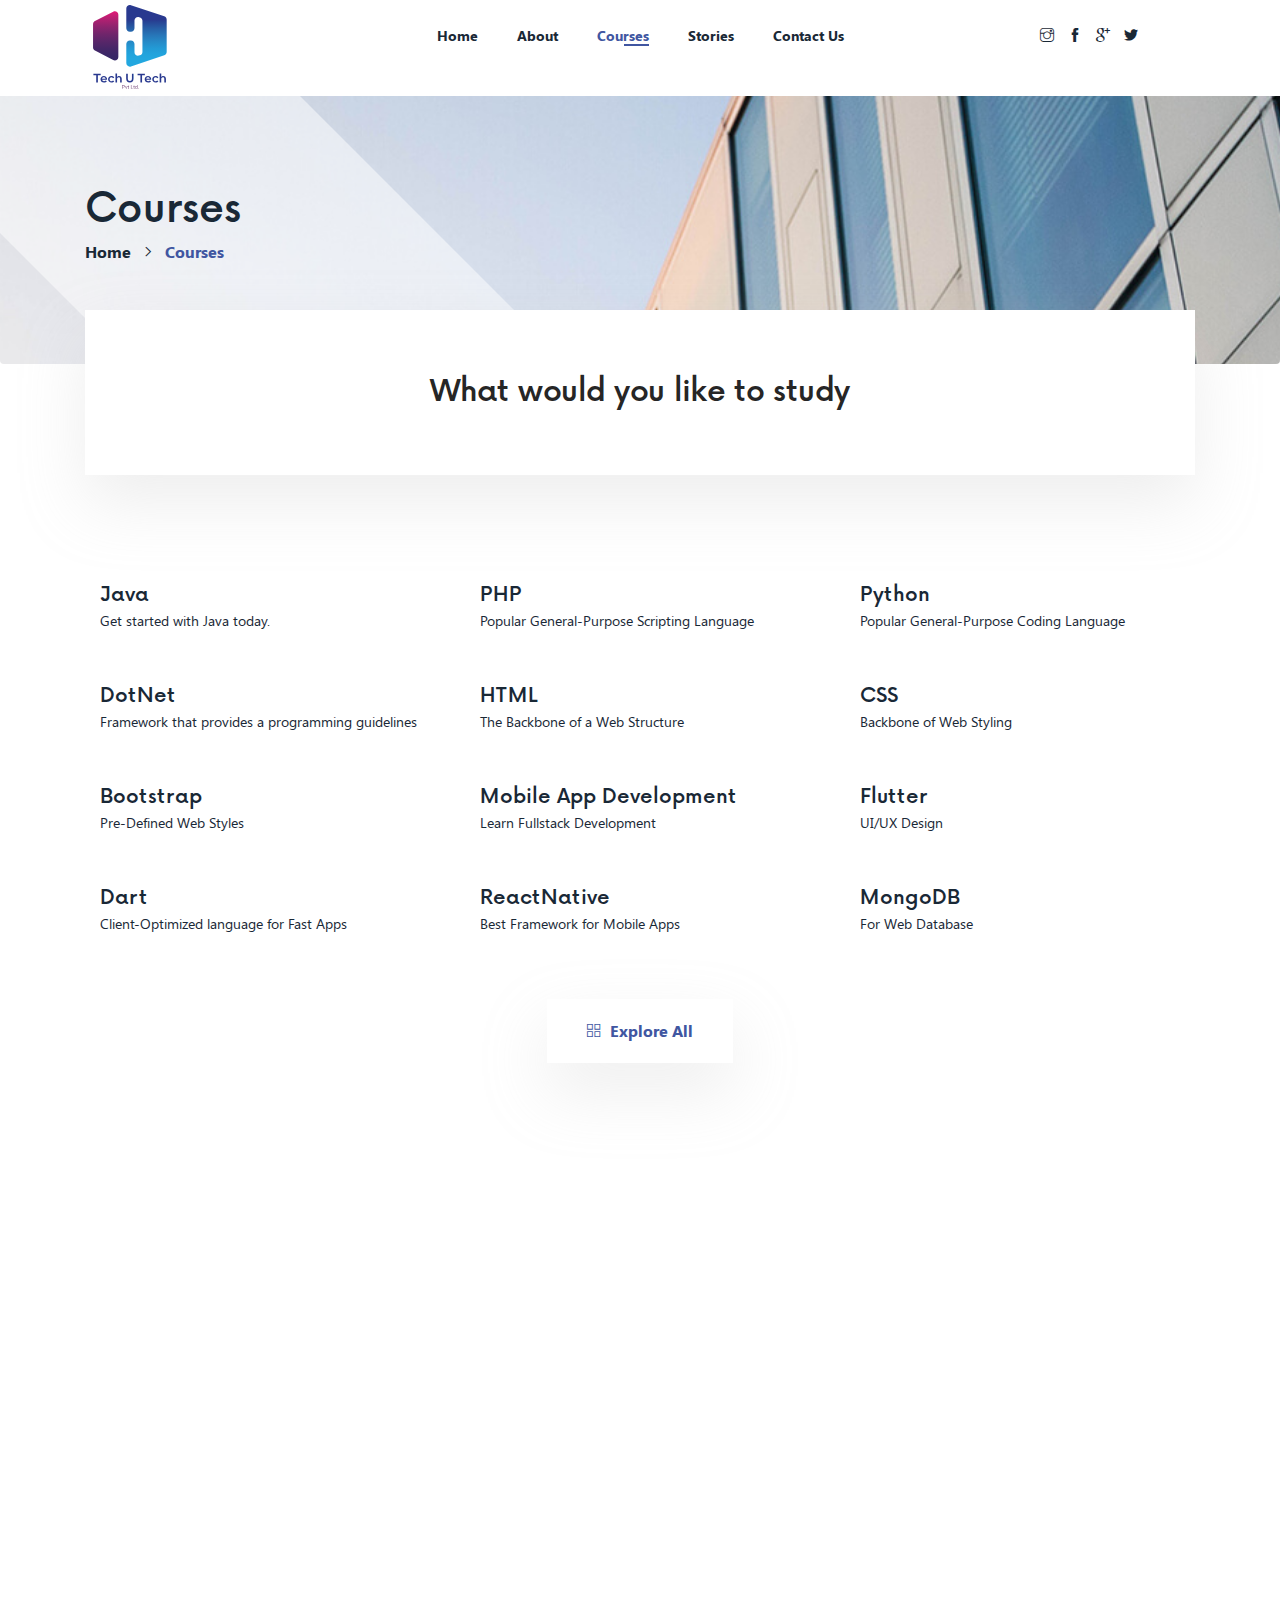
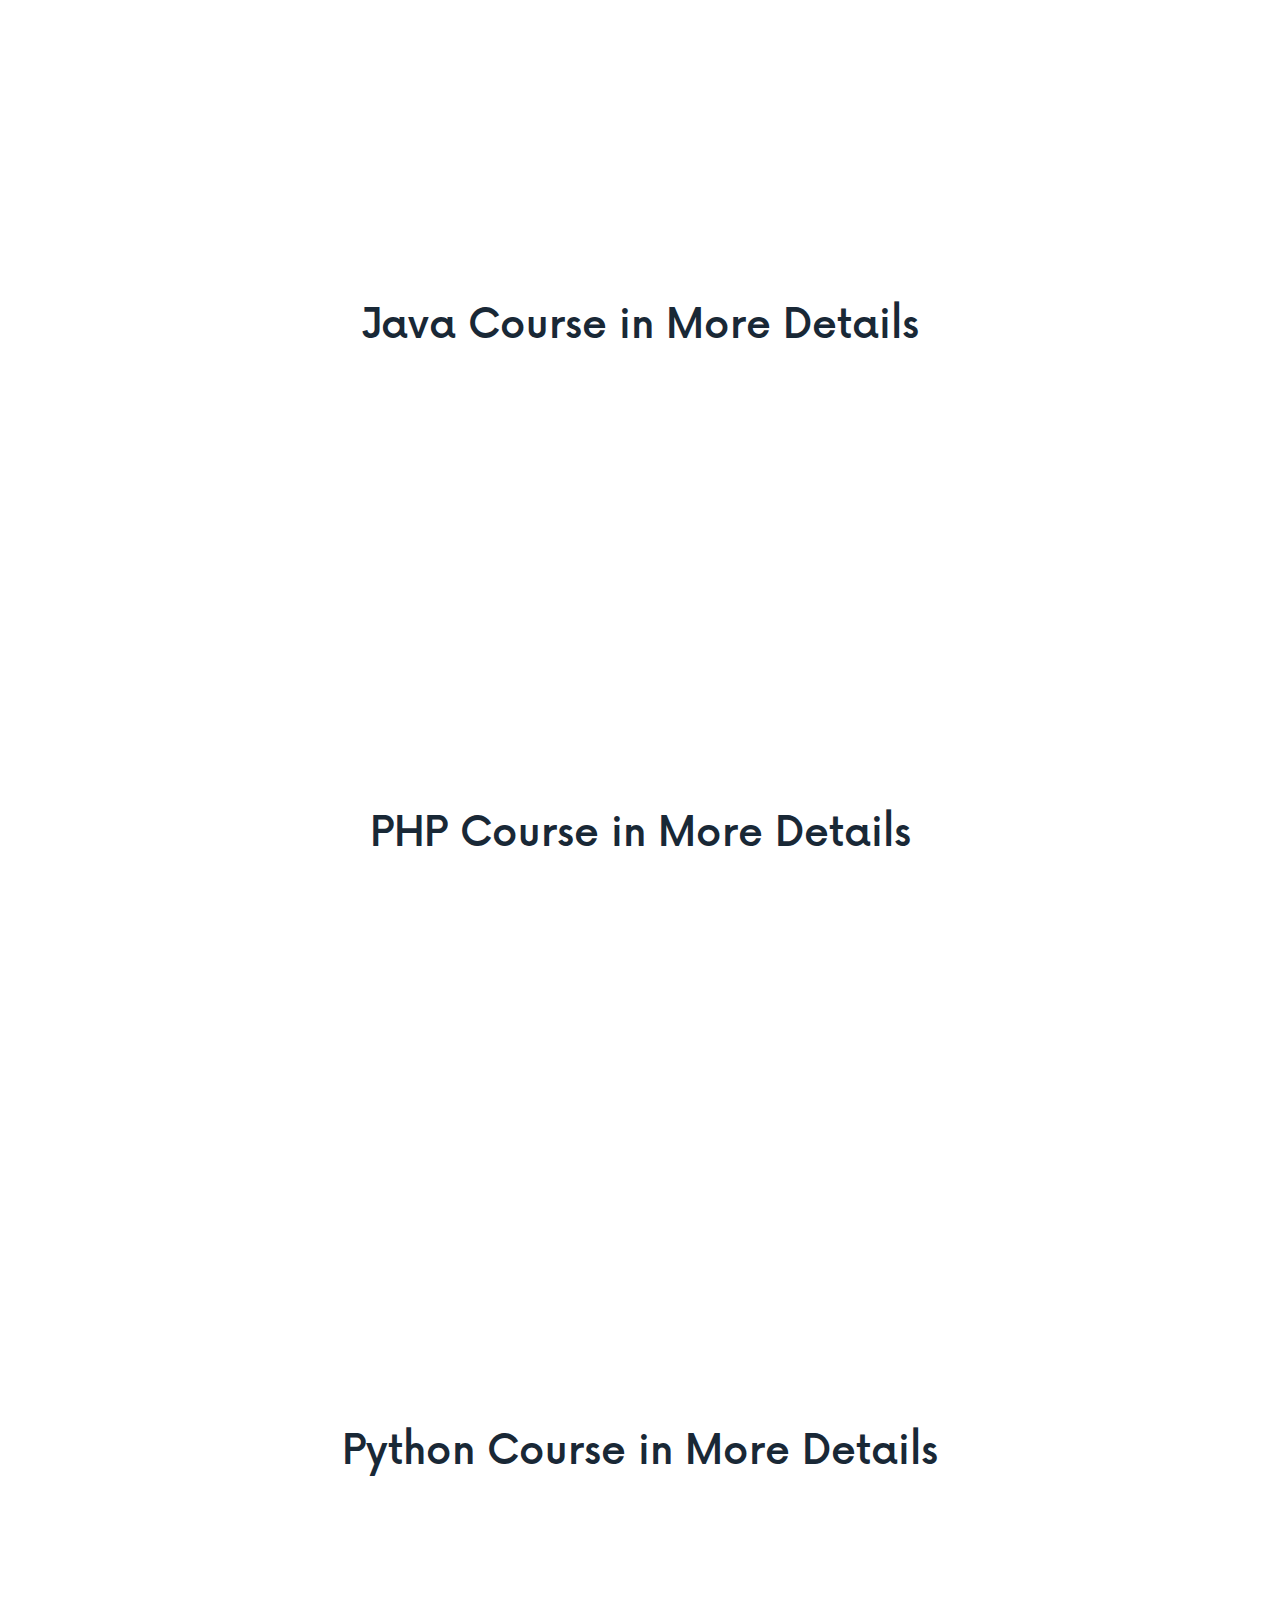
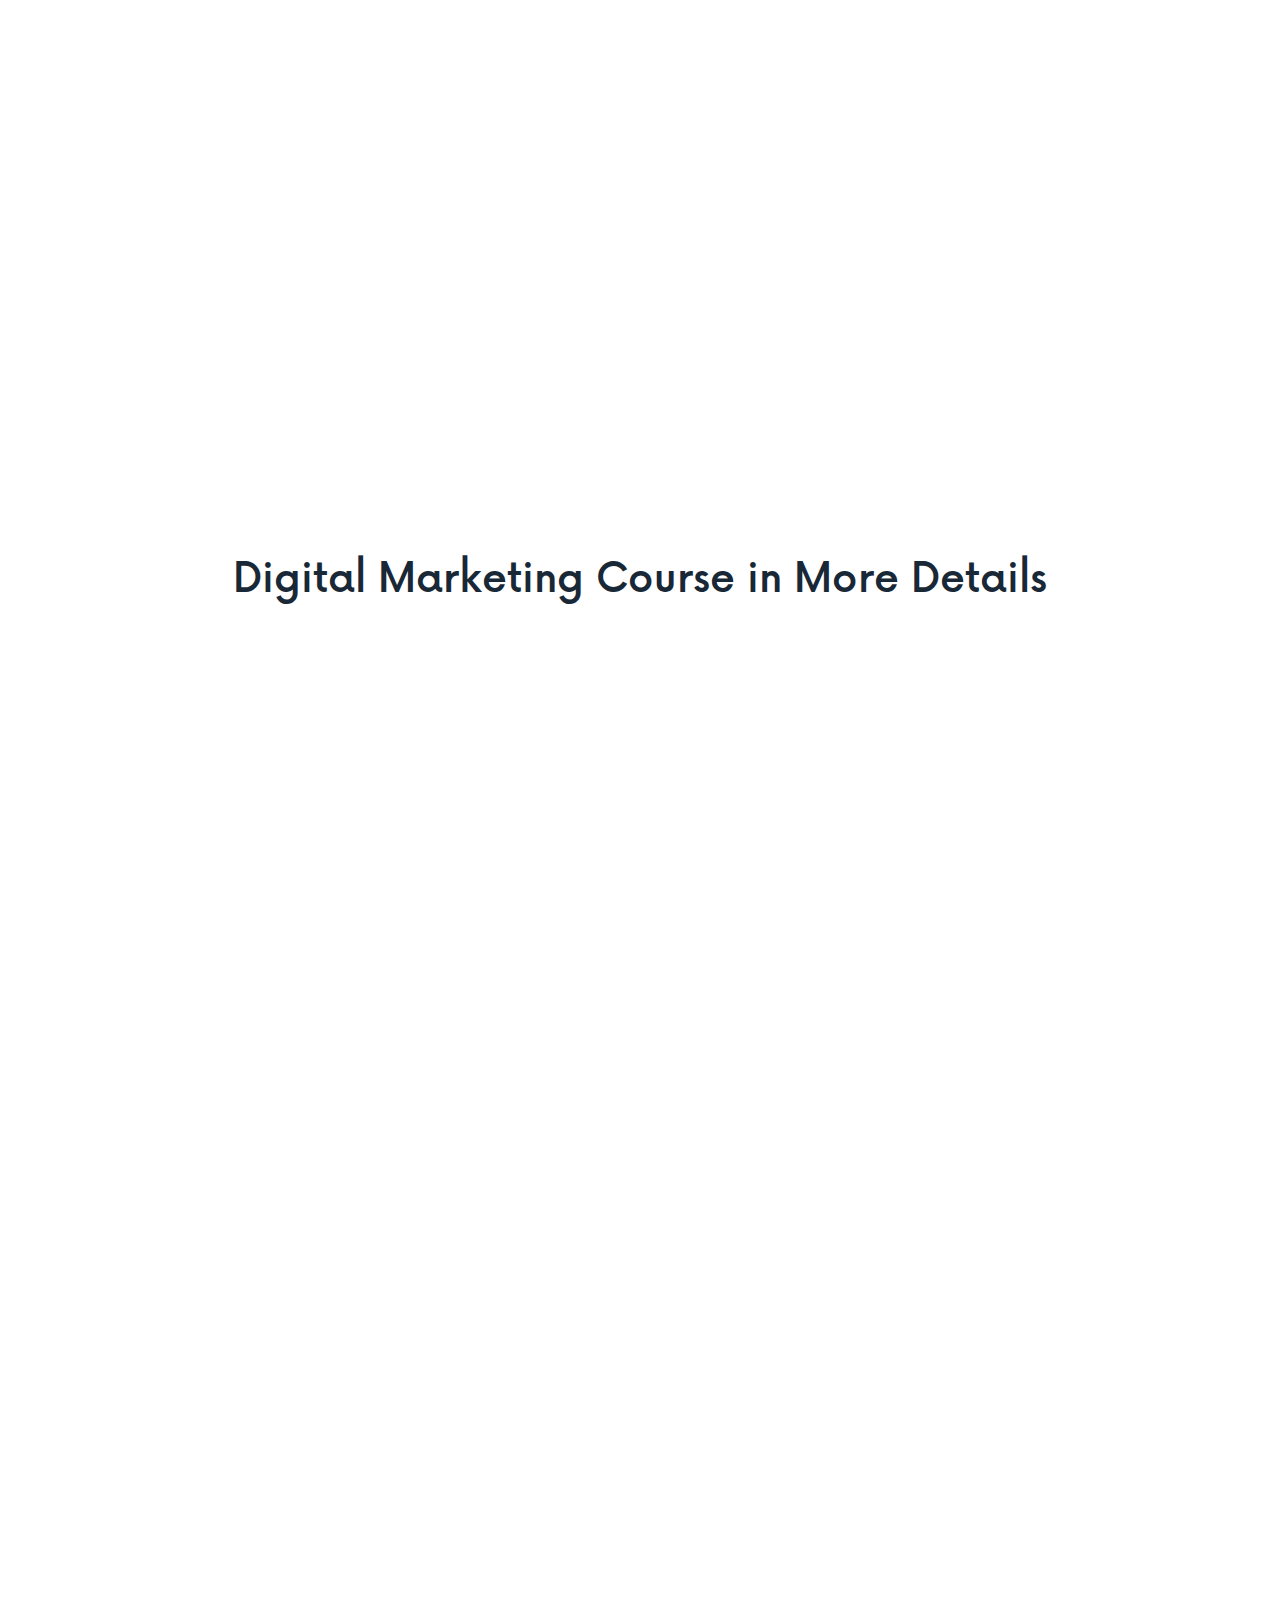
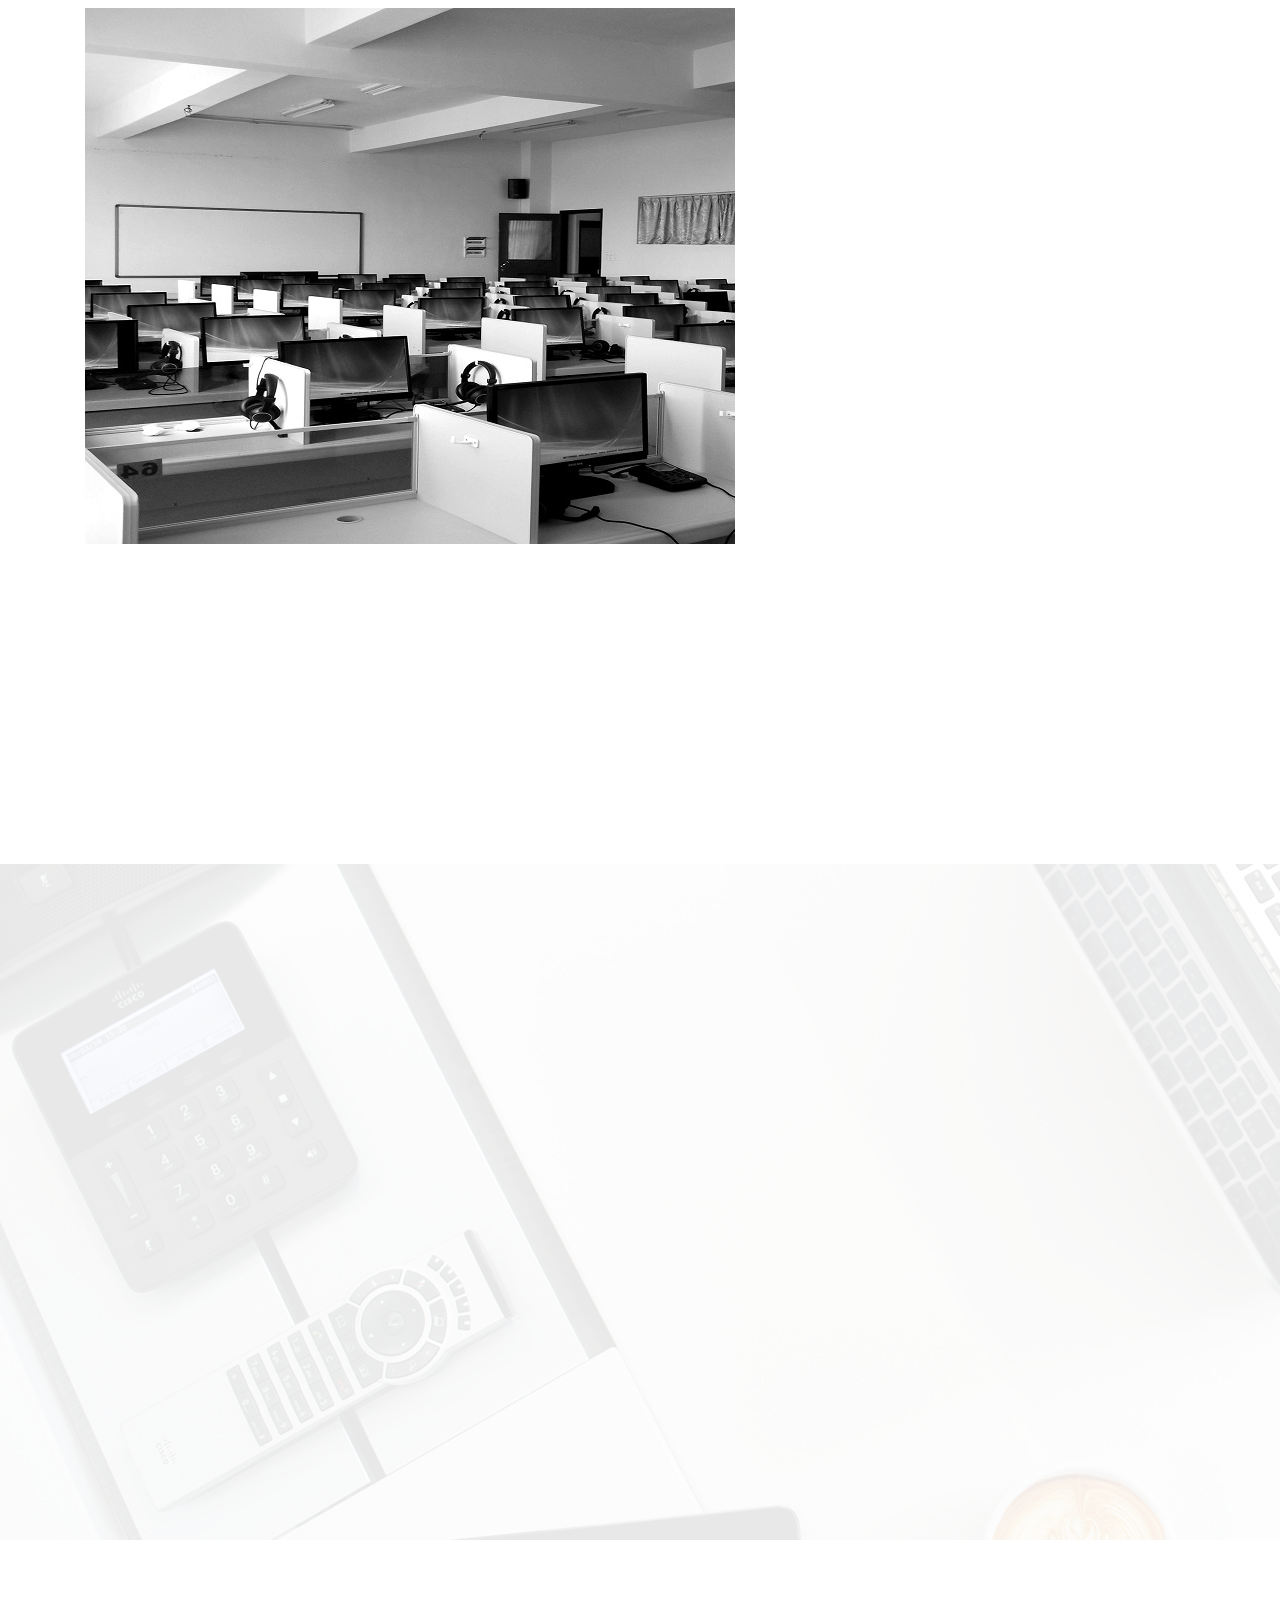
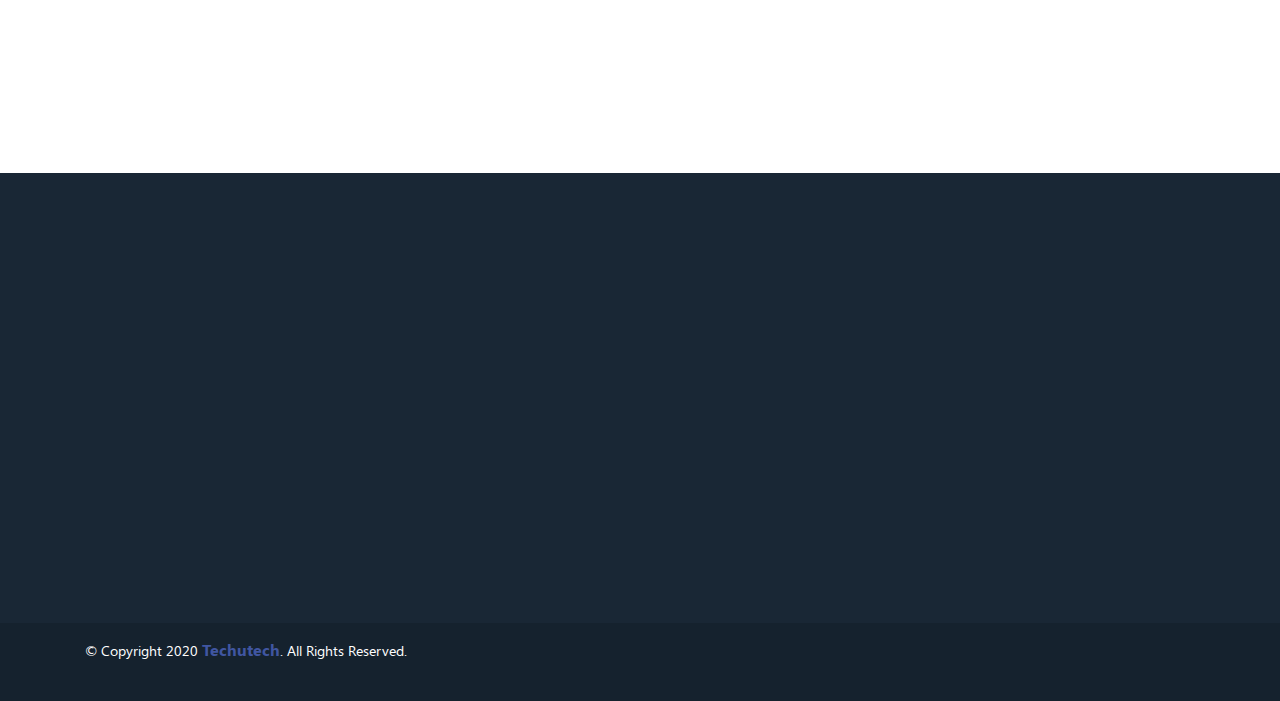
==== commit a5414333: "new" ====
--- a/academics.html
+++ b/academics.html
@@ -209,7 +209,7 @@
           <p class="wow fadeInUp" data-wow-delay=".4s">Know more about what you are going to learn at TechUTech.</p>
         </div>
       </div>
-      <div class="col-md-4">
+      <div class="col-md-3">
         <div class="course-item bxw wow fadeInUp" data-wow-delay=".3s">
           <div class="course-item-img">
             <img src="assets/img/course-item1.jpg" alt="">
@@ -224,7 +224,7 @@
           </div>
         </div>
       </div>
-      <div class="col-md-4">
+      <div class="col-md-3">
         <div class="course-item bxw wow fadeInUp" data-wow-delay=".4s">
           <div class="course-item-img">
             <img src="assets/img/course-item2.jpg" alt="">
@@ -238,7 +238,7 @@
           </div>
         </div>
       </div>
-      <div class="col-md-4">
+      <div class="col-md-3">
         <div class="course-item bxw wow fadeInUp" data-wow-delay=".4s">
           <div class="course-item-img">
             <img src="assets/img/course-item3.jpg" alt="">
@@ -253,6 +253,25 @@
           </div>
         </div>
       </div>
+		
+		
+		  <div class="col-md-3">
+        <div class="course-item bxw wow fadeInUp" data-wow-delay=".3s">
+          <div class="course-item-img">
+            <img src="assets/img/digitalmarketing.png" alt="">
+          </div>
+          <div class="course-item-content">
+            <h2 class="c-head">Digital Marketing Training Program</h2>
+            <a href="#">
+              <h3 class="mt10 mb30">Learn more about what digital marketing can offer
+             </h3>
+            </a>
+            <a href="https://drive.google.com/file/d/18QtxpA-UqS9YeQL2y36le8J-Ls56kKfw/view?usp=sharing" class="btn-1">Download Course Details<i class="ti-angle-right"></i></a>
+          </div>
+        </div>
+      </div>
+		
+		
     </div>
   </div>
 
@@ -1171,6 +1190,726 @@
         </div>
       </div>
     </div>
+
+														<!--DIGITAL MARKETING-->
+
+
+  <div class="curriculum mb70 mt20">
+    <div class="container">
+      <h1 class="f-heading">Digital Marketing Course in More Details</h1>
+      <div class="row">
+        <div class="col-md-12">
+            <div class="wow fadeInUp" data-wow-delay=".3s">
+              <div class="accordion-container bxw">
+                <div class="set">
+                  <a href="#">
+                    Module 1 - Introduction To Digital Marketing  
+                    <i class="ti-angle-right"></i>
+                  </a>
+                  <div class="content">
+                    <div class="card-body card-body-white">
+						 
+<!--
+                      <ul class="primary-list mt-30">
+                  <li><i class="fa fa-check-circle"></i>HTML5</li>
+                  <li><i class="fa fa-check-circle"></i>CSS</li>
+                  <li><i class="fa fa-check-circle"></i>Bootstrap</li>
+                  <li><i class="fa fa-check-circle"></i>Grid System.</li>
+                  <li><i class="fa fa-check-circle"></i>Media Query</li>
+                  
+                </ul>
+-->
+						
+						
+						<ul class="secondary-list">
+                          <li><i class="fa fa-circle"></i> What is Digital Marketing?</li>
+                          <li><i class="fa fa-circle"></i>Digital Marketing Process	</li>
+                          <li><i class="fa fa-circle"></i>Benefits of Digital Marketing over traditional Marketing</li>
+                          <li><i class="fa fa-circle"></i>Performance Evaluation</li>
+                          <li><i class="fa fa-circle"></i>Digital Marketing Tools and Techniques</li>
+                          <li><i class="fa fa-circle"></i>Latest trends in Digital Marketing</li>
+							
+							
+							
+                         </ul> 
+						
+						
+						
+                      </div> 
+                  </div>
+                </div>
+                <div class="set">
+                  <a href="#">
+                    Module 2 - Web Creation using WordPress 
+                    <i class="ti-angle-right"></i>
+                  </a>
+                  <div class="content">
+                    <div class="card-body card-body-white">
+                     
+                    
+						
+						<div class="card-body">
+                         <ul class="secondary-list">
+                          <li><i class="fa fa-circle"></i> Get started with Website Development</li>
+                          <li><i class="fa fa-circle"></i>Domain and Hosting</li>
+                          <li><i class="fa fa-circle"></i>Link Buildup and Domain servers
+							</li>
+                          <li><i class="fa fa-circle"></i>Installing and Configuring WordPress</li>
+                          <li><i class="fa fa-circle"></i>WordPress Dashboard</li>
+                          <li><i class="fa fa-circle"></i>Building dummy websites for practice</li>
+							 <li><i class="fa fa-circle"></i>Creating first post</li>
+							 <li><i class="fa fa-circle"></i>Plugins and customization</li>
+                         </ul> 
+                         </div>
+						
+						
+						
+						
+                      </div>
+                  </div>
+                </div>
+                <div class="set">
+                  <a href="#">
+                    Module 3 - Search Engine Optimization SEO-(On-page - Off Page)
+
+                    <i class="ti-angle-right"></i>
+                  </a>
+                  <div class="content">
+                    <div class="card-body card-body-white">
+						 
+                      <ul class="primary-list mt-30">
+                    <li><i class="fa fa-check-circle"></i>What is SEO</li>
+                    <li><i class="fa fa-check-circle"></i>Difference Between On-Page SEO and Off-Page SEO
+</li>
+                    <li><i class="fa fa-check-circle"></i>Keyword Research
+</li>
+                    <li><i class="fa fa-check-circle"></i>URL Structuring and Meta tags</li>
+                    <li><i class="fa fa-check-circle"></i>Content Management</li>
+                    <li><i class="fa fa-check-circle"></i>Sitemap and Backlinks (Do Follow and No Follow Backlinks)</li>
+				   	<li><i class="fa fa-check-circle"></i>Google and Alexa Ranking</li>
+					 <li><i class="fa fa-check-circle"></i>Directory Submissions (Article, Press Release, Blog, Comment, Classifieds)</li>
+					   <li><i class="fa fa-check-circle"></i>Image Optimization</li>
+					   <li><i class="fa fa-check-circle"></i>Heading Tags</li>
+					   <li><i class="fa fa-check-circle"></i>RSS Feeds</li>
+					   <li><i class="fa fa-check-circle"></i>Technical optimization</li>
+					   <li><i class="fa fa-check-circle"></i>Localization / Co-citation</li>
+					   <li><i class="fa fa-check-circle"></i>Link Building Strategy</li>
+				
+						  
+                  </ul>
+                        </div>
+                  </div>
+                </div>
+				  
+				  
+				  
+				  
+				  
+                <div class="set">
+                  <a href="#">
+                    Module 4 - Search Engine Marketing  
+                    <i class="ti-angle-right"></i>
+                  </a>
+                  <div class="content">
+                    <div class="card-body card-body-white">
+                      
+                      <ul class="primary-list mt-30">
+              <li><i class="fa fa-check-circle"></i>SEM Overview
+</li>
+              <li><i class="fa fa-check-circle"></i>Learn about Google Search</li>
+              <li><i class="fa fa-check-circle"></i>Personalized Marketing at Internet scale</li>
+              <li><i class="fa fa-check-circle"></i>Google Adwords, Yahoo Search marketing and Microsoft AdCenter</li>
+              <li><i class="fa fa-check-circle"></i>Pay Per Click (PPC) and its features</li>
+            
+                <li><i class="fa fa-check-circle"></i>Conversion rate and quality score</li>
+              <li><i class="fa fa-check-circle"></i>PPC Campaigns
+</li>
+              <li><i class="fa fa-check-circle"></i>Setting up campaign goals</li>
+              <li><i class="fa fa-check-circle"></i>Formulating effective management
+</li>
+              
+              
+                
+                      <ul class="primary-list mt-30">
+              <li><i class="fa fa-check-circle"></i>Market Analysis</li>
+              <li><i class="fa fa-check-circle"></i>Ad Writing Techniques</li>
+              <li><i class="fa fa-check-circle"></i>Campaign Managements</li>
+			  <li><i class="fa fa-check-circle"></i>Landing Page Creation</li>
+			  <li><i class="fa fa-check-circle"></i>Bid Management Plan</li>
+			  <li><i class="fa fa-check-circle"></i>Understanding Visitor’s Mind</li>
+			  <li><i class="fa fa-check-circle"></i>Performance Tracking</li>
+			  <li><i class="fa fa-check-circle"></i>Report and Analysis</li>
+			  <li><i class="fa fa-check-circle"></i>Testing</li>
+                 </ul>
+                 
+                  </div>
+                  </div>
+                </div>
+                <div class="set">
+                  <a href="#">
+                    Module 5 - Social Media Marketing/Measurement of ROI  
+                    <i class="ti-angle-right"></i>
+                  </a>
+                  <div class="content">
+                    <div class="card-body card-body-white">
+                      
+               <ul class="primary-list mt-30">
+              <li><i class="fa fa-check-circle"></i>Social Media Marketing Overview</li>
+              <li><i class="fa fa-check-circle"></i>Importance of Social Media Marketing</li>
+              <li><i class="fa fa-check-circle"></i> Facebook Marketing</li>
+              <li><i class="fa fa-check-circle"></i>Linkedin Marketing</li>
+                 </ul>
+                
+                 <ul class="primary-list mt-30">
+              <li><i class="fa fa-check-circle"></i>Twitter Marketing</li>
+              <li><i class="fa fa-check-circle"></i>Video Marketing</li>
+              <li><i class="fa fa-check-circle"></i>Email Marketing</li>
+              <li><i class="fa fa-check-circle"></i>Lead Generation
+</li>
+                 </ul>
+                 
+                 
+                 <ul class="primary-list mt-30">
+              <li><i class="fa fa-check-circle"></i>Online Advertising</li>
+              <li><i class="fa fa-check-circle"></i>Mobile Marketing
+</li>
+              <li><i class="fa fa-check-circle"></i>Measurement of ROI
+</li>
+              <li><i class="fa fa-check-circle"></i>Understanding Qualitative Feedback</li>
+              
+              <li><i class="fa fa-check-circle"></i>ROI measurement Framework
+</li>
+              <li><i class="fa fa-check-circle"></i>Tools to measure ROI</li>
+              
+                 </ul>
+                 
+                  </div> 
+                  </div>
+                </div>
+                <div class="set">
+                  <a href="#">
+                    Module 6 - Email Marketing    
+                    <i class="ti-angle-right"></i>
+                  </a>
+                  <div class="content">
+                    <div class="card-body card-body-white">
+                      <ul class="primary-list mt-30">
+                   <li><i class="fa fa-check-circle"></i>What is Email Marketing?</li>
+                   <li><i class="fa fa-check-circle"></i>Why it is necessary?</li>
+                   <li><i class="fa fa-check-circle"></i>Creating Email Content</li>
+                   
+                   <li><i class="fa fa-check-circle"></i>Emails and Newsletters</li>
+                   <li><i class="fa fa-check-circle"></i>Email Deliverability</li>
+                   <li><i class="fa fa-check-circle"></i>ISP, MX Record, Hosting Facility, IP/DNS, MTA, etc.</li>
+                   
+                   <li><i class="fa fa-check-circle"></i>Email Design and Template
+</li>
+                   <li><i class="fa fa-check-circle"></i>Lead Generation Through Emails</li>
+                   <li><i class="fa fa-check-circle"></i>Life Cycle Emails</li>
+                   <li><i class="fa fa-check-circle"></i>Digital Marketing Strategy Toolkit</li>
+				  <li><i class="fa fa-check-circle"></i>Email Campaign Management</li>
+				  <li><i class="fa fa-check-circle"></i>A/B Testing</li>
+                     </ul>
+                     
+                   </div>
+                  </div>
+                </div>
+                <div class="set">
+                  <a href="#">
+                    Module 7 - Inbound Marketing & Lead Generation   
+                    <i class="ti-angle-right"></i>
+                  </a>
+                  <div class="content">
+                    <div class="card-body card-body-white">
+                     
+                   <ul class="primary-list mt-30">
+                <li><i class="fa fa-check-circle"></i>Attracting Potential Customers</li>
+                <li><i class="fa fa-check-circle"></i>Increasing Conversion Rate</li>
+                <li><i class="fa fa-check-circle"></i>Engagement Magnets</li>
+                
+                <li><i class="fa fa-check-circle"></i>Audience Aggregation
+</li>
+                <li><i class="fa fa-check-circle"></i>Landing Pages</li>
+                <li><i class="fa fa-check-circle"></i>Engaging Visitors On Website</li>
+                
+                <li><i class="fa fa-check-circle"></i>Understanding Lead generation</li>
+                  </ul>
+                  
+                   <ul class="primary-list mt-30">
+                <li><i class="fa fa-check-circle"></i>Lead Generation using Emails</li>
+                <li><i class="fa fa-check-circle"></i>Getting started with Conversion Rate Optimization
+</li>
+                <li><i class="fa fa-check-circle"></i>Testing
+</li>
+                
+                
+                  </ul>
+                </div>
+                  </div>
+                </div>
+                <div class="set">
+                  <a href="#">
+                    Module 8 - Mobile Web & SMS Marketing  
+                    <i class="ti-angle-right"></i>
+                  </a>
+                  <div class="content">
+                    <div class="card-body card-body-white">
+                      
+                   <ul class="primary-list mt-30">
+                <li><i class="fa fa-check-circle"></i>Learn about Mobile Devices</li>
+                <li><i class="fa fa-check-circle"></i>Mobile Marketing and Social Media Marketing
+</li>
+                <li><i class="fa fa-check-circle"></i>Basics of Mobile Marketing</li>
+                  </ul>
+                  
+                   <ul class="primary-list mt-30">
+                <li><i class="fa fa-check-circle"></i>Industry based terminology</li>
+                <li><i class="fa fa-check-circle"></i>Creating Responsive and Mobile friendly websites
+</li>
+                <li><i class="fa fa-check-circle"></i>Using Tools to build mobile apps</li>
+                
+                <li><i class="fa fa-check-circle"></i>Targeting Ads on Apps and search engine through location
+</li>
+                <li><i class="fa fa-check-circle"></i>Content Management on Mobile
+</li>
+                <li><i class="fa fa-check-circle"></i>SMS Marketing</li>
+					   <li><i class="fa fa-check-circle"></i>Building apps on multiple platforms like android, iOS, Blackberry, etc.</li>
+                  </ul>
+                </div>
+                  </div>
+                </div>
+                <div class="set">
+                  <a href="#">
+                    Module 9 - PPC-Google Ad-Word - Yahoo – Bing  
+                    <i class="ti-angle-right"></i>
+                  </a>
+                  <div class="content">
+                    <div class="card-body card-body-white">
+				          
+                      <ul class="primary-list mt-30">
+                   <li><i class="fa fa-check-circle"></i>PPC and Google Adwords Overview</li>
+                   <li><i class="fa fa-check-circle"></i>Creating Adwords Account
+</li>
+                   <li><i class="fa fa-check-circle"></i>Building First campaign</li>
+                   
+                   <li><i class="fa fa-check-circle"></i>Keyword Analysis and stuffing</li>
+                   <li><i class="fa fa-check-circle"></i>Display advertising</li>
+                     </ul>
+                     
+                      <ul class="primary-list mt-30">
+                   <li><i class="fa fa-check-circle"></i>Maintianing Quality Score and CTR</li>
+                   <li><i class="fa fa-check-circle"></i>Remarketing campaign</li>
+                 
+                     </ul>
+                     
+                     
+                    
+                      <ul class="primary-list mt-30">
+                   <li><i class="fa fa-check-circle"></i>Payment options</li>
+                   <li><i class="fa fa-check-circle"></i>Geo Targeting</li>
+                   <li><i class="fa fa-check-circle"></i>Google Analytics linking</li>
+                   <li><i class="fa fa-check-circle"></i>Overview and comparison of Bing and Yahoo PPC</li>
+                   
+                   
+                     </ul>
+                   </div>
+                  </div>
+                </div>
+                <div class="set">
+                  <a href="#">
+                    Module 10 -  Google Analytics- Performance Measurement & Reporting  
+                    <i class="ti-angle-right"></i>
+                  </a>
+                  <div class="content">
+                    <div class="card-body card-body-white">
+                      
+                       <ul class="primary-list mt-30">
+                    <li><i class="fa fa-check-circle"></i>Introduction to Web Analytics</li>
+                    <li><i class="fa fa-check-circle"></i>Getting started with Google Analytics
+</li>
+                  
+                  
+                  <li><i class="fa fa-check-circle"></i>Functionalities of Google Analytics
+</li>
+                    <li><i class="fa fa-check-circle"></i>Content Performance Analysis</li>
+                    
+                    
+                    <li><i class="fa fa-check-circle"></i>Google Adsense and Site Search
+</li>
+                    
+                      </ul>
+                      
+                      
+                      
+                       <ul class="primary-list mt-30">
+                    <li><i class="fa fa-check-circle"></i>E-commerce Tracking</li>
+                    <li><i class="fa fa-check-circle"></i>Social Media Analytics</li>
+                    <li><i class="fa fa-check-circle"></i>User Analysis
+</li>
+                    <li><i class="fa fa-check-circle"></i>Getting valuable insights and reporting</li>
+                    <li><i class="fa fa-check-circle"></i>Social CRM and Analysis
+</li>
+                    
+                     
+                    </ul>
+                    </div>
+                  </div>
+                </div>
+					
+					
+					<div class="set">
+                  <a href="#">
+                    Module 11 -  E-Commerce & DotCom Web Marketing  
+                    <i class="ti-angle-right"></i>
+                  </a>
+                  <div class="content">
+                    <div class="card-body card-body-white">
+                      
+                       <ul class="primary-list mt-30">
+                    <li><i class="fa fa-check-circle"></i>Understanding E-commerce Marketing</li>
+                    <li><i class="fa fa-check-circle"></i>E-Commerce Marketing
+</li>
+                  
+                  
+                  <li><i class="fa fa-check-circle"></i>The Indian E-commerce System
+</li>
+                    <li><i class="fa fa-check-circle"></i>Building E-Commerce Website
+</li>
+                    
+                    
+                    <li><i class="fa fa-check-circle"></i>Using Woocommerce
+</li>
+                    
+                      </ul>
+                      
+                      
+                      
+                       <ul class="primary-list mt-30">
+                    <li><i class="fa fa-check-circle"></i>Integrate Payment Gateway
+</li>
+                    <li><i class="fa fa-check-circle"></i>Integrate Logistic Services</li>
+                    <li><i class="fa fa-check-circle"></i>Setting up SaaS Store
+</li>
+                    <li><i class="fa fa-check-circle"></i>Shopping ads</li>
+                    <li><i class="fa fa-check-circle"></i>Store registration
+</li>
+						    <li><i class="fa fa-check-circle"></i>Uploading products
+</li>
+                    
+                     
+                    </ul>
+                    </div>
+                  </div>
+                </div>
+					
+					
+					
+					
+					<div class="set">
+                  <a href="#">
+                    Module 12 - Content Marketing’s
+  
+                    <i class="ti-angle-right"></i>
+                  </a>
+                  <div class="content">
+                    <div class="card-body card-body-white">
+                      
+                       <ul class="primary-list mt-30">
+                    <li><i class="fa fa-check-circle"></i>Quality Content Creation</li>
+                    <li><i class="fa fa-check-circle"></i>Importance of quality content
+</li>
+                  
+                  
+                  <li><i class="fa fa-check-circle"></i>Content marketing Tips
+</li>
+                    <li><i class="fa fa-check-circle"></i>Developing Plagiarism free content
+</li>
+                    
+                    
+                    <li><i class="fa fa-check-circle"></i>Writing Headlines and Sub-headings
+</li>
+                    
+                      </ul>
+                      
+                      
+                      
+                       <ul class="primary-list mt-30">
+                    <li><i class="fa fa-check-circle"></i>Keyword research and analysis
+
+</li>
+                    <li><i class="fa fa-check-circle"></i>Articles, Blogs, Classifieds, Press Release</li>
+                    <li><i class="fa fa-check-circle"></i>Keyword Placement
+</li>
+                    <li><i class="fa fa-check-circle"></i>Keyword density</li>
+                    <li><i class="fa fa-check-circle"></i>Article submission
+
+</li>
+						    <li><i class="fa fa-check-circle"></i>Creating SEO based content
+
+</li>
+						     <li><i class="fa fa-check-circle"></i>Tools for writing content
+
+</li>
+						     <li><i class="fa fa-check-circle"></i>Where to get relevant content?
+
+</li>
+                    
+                     
+                    </ul>
+                    </div>
+                  </div>
+                </div>
+					
+					
+					
+					
+					<div class="set">
+                  <a href="#">
+                    Module 13 -  Online Reputation Management  
+                    <i class="ti-angle-right"></i>
+                  </a>
+                  <div class="content">
+                    <div class="card-body card-body-white">
+                      
+                       <ul class="primary-list mt-30">
+                    <li><i class="fa fa-check-circle"></i>What is Online Reputation Management?
+</li>
+                    <li><i class="fa fa-check-circle"></i>Why is it extremely necessary for the business?
+</li>
+                  
+                  
+                  <li><i class="fa fa-check-circle"></i>Learning ORM scenario
+</li>
+                    <li><i class="fa fa-check-circle"></i>Tackling negativity over the Internet
+
+</li>
+                    
+                    
+                    <li><i class="fa fa-check-circle"></i>10 ORM Commandments
+
+</li>
+                    
+                      </ul>
+                      
+                      
+                      
+                       <ul class="primary-list mt-30">
+                    <li><i class="fa fa-check-circle"></i>Using tools to monitor online reputation
+
+</li>
+                    <li><i class="fa fa-check-circle"></i>Ways to build a positive image of the brand</li>
+                    
+                    
+                     
+                    </ul>
+                    </div>
+                  </div>
+                </div>
+					
+					
+					
+					
+					<div class="set">
+                  <a href="#">
+                    Module 14 -  Google Adsense (Blogging) 
+                    <i class="ti-angle-right"></i>
+                  </a>
+                  <div class="content">
+                    <div class="card-body card-body-white">
+                      
+                       <ul class="primary-list mt-30">
+                    <li><i class="fa fa-check-circle"></i>ntroduction to Google AdSense
+</li>
+                    <li><i class="fa fa-check-circle"></i>Learn to get approved by Google AdSense
+
+</li>
+                  
+                  
+                  <li><i class="fa fa-check-circle"></i>How to earn money from AdSense?
+</li>
+                    <li><i class="fa fa-check-circle"></i>Creating and maintaining Google AdSense account
+</li>
+                    
+                    
+                    <li><i class="fa fa-check-circle"></i>Right placement of ads on your web page
+</li>
+                    
+                      </ul>
+                      
+                      
+                      
+                       <ul class="primary-list mt-30">
+                    <li><i class="fa fa-check-circle"></i>Building blogs with free themes
+</li>
+                    <li><i class="fa fa-check-circle"></i>Learn how to increase the worth of your ads
+</li>
+                    <li><i class="fa fa-check-circle"></i>Get more and more visitors on your blog.
+</li>
+                   
+                    
+                     
+                    </ul>
+                    </div>
+                  </div>
+                </div>
+					
+					
+					
+					<div class="set">
+                  <a href="#">
+                    Module 15 - Affiliate Marketing  
+                    <i class="ti-angle-right"></i>
+                  </a>
+                  <div class="content">
+                    <div class="card-body card-body-white">
+                      
+                       <ul class="primary-list mt-30">
+                    <li><i class="fa fa-check-circle"></i>Affiliate marketing Overview</li>
+                    <li><i class="fa fa-check-circle"></i>The 3 A’s of Affiliate marketing
+</li>
+                  
+                  
+                  <li><i class="fa fa-check-circle"></i>Learn how to get thousands of dollars using Affiliate marketing
+</li>
+                    <li><i class="fa fa-check-circle"></i>Affiliate marketing history
+                    
+                    
+                    <li><i class="fa fa-check-circle"></i>Affiliate marketing in India
+</li>
+                    
+                      </ul>
+                      
+                      
+                      
+                       <ul class="primary-list mt-30">
+                    <li><i class="fa fa-check-circle"></i>How to become an entrepreneur?
+
+</li>
+                    <li><i class="fa fa-check-circle"></i>Creating an Affiliate marketing account</li>
+                    <li><i class="fa fa-check-circle"></i>Get approved as an affiliate
+</li>
+                    <li><i class="fa fa-check-circle"></i>Top affiliate companies to work with</li>
+                    <li><i class="fa fa-check-circle"></i>Live examples and potential earnings
+</li>
+						
+                    
+                     
+                    </ul>
+                    </div>
+                  </div>
+                </div>
+					
+					
+					<div class="set">
+                  <a href="#">
+                    Module 16 -  Online Display Advertising & Platform
+                    <i class="ti-angle-right"></i>
+                  </a>
+                  <div class="content">
+                    <div class="card-body card-body-white">
+                      
+                       <ul class="primary-list mt-30">
+                    <li><i class="fa fa-check-circle"></i>What is Online Display Advertising?</li>
+                    <li><i class="fa fa-check-circle"></i>ypes of Online Display Advertising
+						
+						
+						
+						
+						
+						
+</li>
+                  
+                  
+                  <li><i class="fa fa-check-circle"></i>Display Advertising
+					  
+					  
+					  
+					  
+					  <div class="card-body">
+                         <ul class="secondary-list">
+                          <li><i class="fa fa-circle"></i> What are Banner ads</li>
+                          <li><i class="fa fa-circle"></i>What is Rich Media ADs	</li>
+                          <li><i class="fa fa-circle"></i>What is Pop ups and Pop under ads
+							</li>
+                         
+                          
+                         </ul> 
+                         </div>
+					  
+					  
+</li>
+                    <li><i class="fa fa-check-circle"></i>What is Contextual Advertising?
+</li>
+                    
+                    
+                    <li><i class="fa fa-check-circle"></i>Types of Contextual ads
+						
+						
+						
+						<div class="card-body">
+                         <ul class="secondary-list">
+                          <li><i class="fa fa-circle"></i> In Text ads</li>
+                          <li><i class="fa fa-circle"></i>In Image ads
+	</li>
+                          <li><i class="fa fa-circle"></i>In video ads
+
+							</li>
+							 
+							 <li><i class="fa fa-circle"></i>In page ads
+
+							</li>
+                         
+                          
+                         </ul> 
+                         </div>
+						
+						
+						
+						
+
+</li>
+                    
+                      </ul>
+                      
+                      
+                      
+                       <ul class="primary-list mt-30">
+                    <li><i class="fa fa-check-circle"></i>What are Payment Method?
+</li>
+                    <li><i class="fa fa-check-circle"></i>Companies that provide online Display advertising solutions</li>
+                    <li><i class="fa fa-check-circle"></i>Tracking & Measuring ROI of online Advertising Ads ( Performance )
+
+</li>
+                    <li><i class="fa fa-check-circle"></i>How Assignment on allocating funds to various Ads Platform
+</li>
+                    <li><i class="fa fa-check-circle"></i>Different advertising platforms
+</li>
+						    <li><i class="fa fa-check-circle"></i>Creating Banner Ads Using Tools
+
+</li>
+                    
+                     
+                    </ul>
+                    </div>
+                  </div>
+                </div>
+					
+					
+					
+					
+              </div>
+            </div>
+        </div>
+       
+        </div>
+      </div>
+    </div>
+
+
+
+
+
+
   </div>
  <!--========================================================
                           VIDEO
--- a/assets/css/themify-icons.css
+++ b/assets/css/themify-icons.css
@@ -0,0 +1,1081 @@
+@font-face {
+	font-family: 'themify';
+	src:url('../fonts/themify9f24.eot?-fvbane');
+	src:url('../fonts/themifyd41d.eot?#iefix-fvbane') format('embedded-opentype'),
+		url('../fonts/themify9f24.woff?-fvbane') format('woff'),
+		url('../fonts/themify9f24.ttf?-fvbane') format('truetype'),
+		url('../fonts/themify9f24.svg?-fvbane#themify') format('svg');
+	font-weight: normal;
+	font-style: normal;
+}
+
+[class^="ti-"], [class*=" ti-"] {
+	font-family: 'themify';
+	speak: none;
+	font-style: normal;
+	font-weight: normal;
+	font-variant: normal;
+	text-transform: none;
+	line-height: 1;
+
+	/* Better Font Rendering =========== */
+	-webkit-font-smoothing: antialiased;
+	-moz-osx-font-smoothing: grayscale;
+}
+
+.ti-wand:before {
+	content: "\e600";
+}
+.ti-volume:before {
+	content: "\e601";
+}
+.ti-user:before {
+	content: "\e602";
+}
+.ti-unlock:before {
+	content: "\e603";
+}
+.ti-unlink:before {
+	content: "\e604";
+}
+.ti-trash:before {
+	content: "\e605";
+}
+.ti-thought:before {
+	content: "\e606";
+}
+.ti-target:before {
+	content: "\e607";
+}
+.ti-tag:before {
+	content: "\e608";
+}
+.ti-tablet:before {
+	content: "\e609";
+}
+.ti-star:before {
+	content: "\e60a";
+}
+.ti-spray:before {
+	content: "\e60b";
+}
+.ti-signal:before {
+	content: "\e60c";
+}
+.ti-shopping-cart:before {
+	content: "\e60d";
+}
+.ti-shopping-cart-full:before {
+	content: "\e60e";
+}
+.ti-settings:before {
+	content: "\e60f";
+}
+.ti-search:before {
+	content: "\e610";
+}
+.ti-zoom-in:before {
+	content: "\e611";
+}
+.ti-zoom-out:before {
+	content: "\e612";
+}
+.ti-cut:before {
+	content: "\e613";
+}
+.ti-ruler:before {
+	content: "\e614";
+}
+.ti-ruler-pencil:before {
+	content: "\e615";
+}
+.ti-ruler-alt:before {
+	content: "\e616";
+}
+.ti-bookmark:before {
+	content: "\e617";
+}
+.ti-bookmark-alt:before {
+	content: "\e618";
+}
+.ti-reload:before {
+	content: "\e619";
+}
+.ti-plus:before {
+	content: "\e61a";
+}
+.ti-pin:before {
+	content: "\e61b";
+}
+.ti-pencil:before {
+	content: "\e61c";
+}
+.ti-pencil-alt:before {
+	content: "\e61d";
+}
+.ti-paint-roller:before {
+	content: "\e61e";
+}
+.ti-paint-bucket:before {
+	content: "\e61f";
+}
+.ti-na:before {
+	content: "\e620";
+}
+.ti-mobile:before {
+	content: "\e621";
+}
+.ti-minus:before {
+	content: "\e622";
+}
+.ti-medall:before {
+	content: "\e623";
+}
+.ti-medall-alt:before {
+	content: "\e624";
+}
+.ti-marker:before {
+	content: "\e625";
+}
+.ti-marker-alt:before {
+	content: "\e626";
+}
+.ti-arrow-up:before {
+	content: "\e627";
+}
+.ti-arrow-right:before {
+	content: "\e628";
+}
+.ti-arrow-left:before {
+	content: "\e629";
+}
+.ti-arrow-down:before {
+	content: "\e62a";
+}
+.ti-lock:before {
+	content: "\e62b";
+}
+.ti-location-arrow:before {
+	content: "\e62c";
+}
+.ti-link:before {
+	content: "\e62d";
+}
+.ti-layout:before {
+	content: "\e62e";
+}
+.ti-layers:before {
+	content: "\e62f";
+}
+.ti-layers-alt:before {
+	content: "\e630";
+}
+.ti-key:before {
+	content: "\e631";
+}
+.ti-import:before {
+	content: "\e632";
+}
+.ti-image:before {
+	content: "\e633";
+}
+.ti-heart:before {
+	content: "\e634";
+}
+.ti-heart-broken:before {
+	content: "\e635";
+}
+.ti-hand-stop:before {
+	content: "\e636";
+}
+.ti-hand-open:before {
+	content: "\e637";
+}
+.ti-hand-drag:before {
+	content: "\e638";
+}
+.ti-folder:before {
+	content: "\e639";
+}
+.ti-flag:before {
+	content: "\e63a";
+}
+.ti-flag-alt:before {
+	content: "\e63b";
+}
+.ti-flag-alt-2:before {
+	content: "\e63c";
+}
+.ti-eye:before {
+	content: "\e63d";
+}
+.ti-export:before {
+	content: "\e63e";
+}
+.ti-exchange-vertical:before {
+	content: "\e63f";
+}
+.ti-desktop:before {
+	content: "\e640";
+}
+.ti-cup:before {
+	content: "\e641";
+}
+.ti-crown:before {
+	content: "\e642";
+}
+.ti-comments:before {
+	content: "\e643";
+}
+.ti-comment:before {
+	content: "\e644";
+}
+.ti-comment-alt:before {
+	content: "\e645";
+}
+.ti-close:before {
+	content: "\e646";
+}
+.ti-clip:before {
+	content: "\e647";
+}
+.ti-angle-up:before {
+	content: "\e648";
+}
+.ti-angle-right:before {
+	content: "\e649";
+}
+.ti-angle-left:before {
+	content: "\e64a";
+}
+.ti-angle-down:before {
+	content: "\e64b";
+}
+.ti-check:before {
+	content: "\e64c";
+}
+.ti-check-box:before {
+	content: "\e64d";
+}
+.ti-camera:before {
+	content: "\e64e";
+}
+.ti-announcement:before {
+	content: "\e64f";
+}
+.ti-brush:before {
+	content: "\e650";
+}
+.ti-briefcase:before {
+	content: "\e651";
+}
+.ti-bolt:before {
+	content: "\e652";
+}
+.ti-bolt-alt:before {
+	content: "\e653";
+}
+.ti-blackboard:before {
+	content: "\e654";
+}
+.ti-bag:before {
+	content: "\e655";
+}
+.ti-move:before {
+	content: "\e656";
+}
+.ti-arrows-vertical:before {
+	content: "\e657";
+}
+.ti-arrows-horizontal:before {
+	content: "\e658";
+}
+.ti-fullscreen:before {
+	content: "\e659";
+}
+.ti-arrow-top-right:before {
+	content: "\e65a";
+}
+.ti-arrow-top-left:before {
+	content: "\e65b";
+}
+.ti-arrow-circle-up:before {
+	content: "\e65c";
+}
+.ti-arrow-circle-right:before {
+	content: "\e65d";
+}
+.ti-arrow-circle-left:before {
+	content: "\e65e";
+}
+.ti-arrow-circle-down:before {
+	content: "\e65f";
+}
+.ti-angle-double-up:before {
+	content: "\e660";
+}
+.ti-angle-double-right:before {
+	content: "\e661";
+}
+.ti-angle-double-left:before {
+	content: "\e662";
+}
+.ti-angle-double-down:before {
+	content: "\e663";
+}
+.ti-zip:before {
+	content: "\e664";
+}
+.ti-world:before {
+	content: "\e665";
+}
+.ti-wheelchair:before {
+	content: "\e666";
+}
+.ti-view-list:before {
+	content: "\e667";
+}
+.ti-view-list-alt:before {
+	content: "\e668";
+}
+.ti-view-grid:before {
+	content: "\e669";
+}
+.ti-uppercase:before {
+	content: "\e66a";
+}
+.ti-upload:before {
+	content: "\e66b";
+}
+.ti-underline:before {
+	content: "\e66c";
+}
+.ti-truck:before {
+	content: "\e66d";
+}
+.ti-timer:before {
+	content: "\e66e";
+}
+.ti-ticket:before {
+	content: "\e66f";
+}
+.ti-thumb-up:before {
+	content: "\e670";
+}
+.ti-thumb-down:before {
+	content: "\e671";
+}
+.ti-text:before {
+	content: "\e672";
+}
+.ti-stats-up:before {
+	content: "\e673";
+}
+.ti-stats-down:before {
+	content: "\e674";
+}
+.ti-split-v:before {
+	content: "\e675";
+}
+.ti-split-h:before {
+	content: "\e676";
+}
+.ti-smallcap:before {
+	content: "\e677";
+}
+.ti-shine:before {
+	content: "\e678";
+}
+.ti-shift-right:before {
+	content: "\e679";
+}
+.ti-shift-left:before {
+	content: "\e67a";
+}
+.ti-shield:before {
+	content: "\e67b";
+}
+.ti-notepad:before {
+	content: "\e67c";
+}
+.ti-server:before {
+	content: "\e67d";
+}
+.ti-quote-right:before {
+	content: "\e67e";
+}
+.ti-quote-left:before {
+	content: "\e67f";
+}
+.ti-pulse:before {
+	content: "\e680";
+}
+.ti-printer:before {
+	content: "\e681";
+}
+.ti-power-off:before {
+	content: "\e682";
+}
+.ti-plug:before {
+	content: "\e683";
+}
+.ti-pie-chart:before {
+	content: "\e684";
+}
+.ti-paragraph:before {
+	content: "\e685";
+}
+.ti-panel:before {
+	content: "\e686";
+}
+.ti-package:before {
+	content: "\e687";
+}
+.ti-music:before {
+	content: "\e688";
+}
+.ti-music-alt:before {
+	content: "\e689";
+}
+.ti-mouse:before {
+	content: "\e68a";
+}
+.ti-mouse-alt:before {
+	content: "\e68b";
+}
+.ti-money:before {
+	content: "\e68c";
+}
+.ti-microphone:before {
+	content: "\e68d";
+}
+.ti-menu:before {
+	content: "\e68e";
+}
+.ti-menu-alt:before {
+	content: "\e68f";
+}
+.ti-map:before {
+	content: "\e690";
+}
+.ti-map-alt:before {
+	content: "\e691";
+}
+.ti-loop:before {
+	content: "\e692";
+}
+.ti-location-pin:before {
+	content: "\e693";
+}
+.ti-list:before {
+	content: "\e694";
+}
+.ti-light-bulb:before {
+	content: "\e695";
+}
+.ti-Italic:before {
+	content: "\e696";
+}
+.ti-info:before {
+	content: "\e697";
+}
+.ti-infinite:before {
+	content: "\e698";
+}
+.ti-id-badge:before {
+	content: "\e699";
+}
+.ti-hummer:before {
+	content: "\e69a";
+}
+.ti-home:before {
+	content: "\e69b";
+}
+.ti-help:before {
+	content: "\e69c";
+}
+.ti-headphone:before {
+	content: "\e69d";
+}
+.ti-harddrives:before {
+	content: "\e69e";
+}
+.ti-harddrive:before {
+	content: "\e69f";
+}
+.ti-gift:before {
+	content: "\e6a0";
+}
+.ti-game:before {
+	content: "\e6a1";
+}
+.ti-filter:before {
+	content: "\e6a2";
+}
+.ti-files:before {
+	content: "\e6a3";
+}
+.ti-file:before {
+	content: "\e6a4";
+}
+.ti-eraser:before {
+	content: "\e6a5";
+}
+.ti-envelope:before {
+	content: "\e6a6";
+}
+.ti-download:before {
+	content: "\e6a7";
+}
+.ti-direction:before {
+	content: "\e6a8";
+}
+.ti-direction-alt:before {
+	content: "\e6a9";
+}
+.ti-dashboard:before {
+	content: "\e6aa";
+}
+.ti-control-stop:before {
+	content: "\e6ab";
+}
+.ti-control-shuffle:before {
+	content: "\e6ac";
+}
+.ti-control-play:before {
+	content: "\e6ad";
+}
+.ti-control-pause:before {
+	content: "\e6ae";
+}
+.ti-control-forward:before {
+	content: "\e6af";
+}
+.ti-control-backward:before {
+	content: "\e6b0";
+}
+.ti-cloud:before {
+	content: "\e6b1";
+}
+.ti-cloud-up:before {
+	content: "\e6b2";
+}
+.ti-cloud-down:before {
+	content: "\e6b3";
+}
+.ti-clipboard:before {
+	content: "\e6b4";
+}
+.ti-car:before {
+	content: "\e6b5";
+}
+.ti-calendar:before {
+	content: "\e6b6";
+}
+.ti-book:before {
+	content: "\e6b7";
+}
+.ti-bell:before {
+	content: "\e6b8";
+}
+.ti-basketball:before {
+	content: "\e6b9";
+}
+.ti-bar-chart:before {
+	content: "\e6ba";
+}
+.ti-bar-chart-alt:before {
+	content: "\e6bb";
+}
+.ti-back-right:before {
+	content: "\e6bc";
+}
+.ti-back-left:before {
+	content: "\e6bd";
+}
+.ti-arrows-corner:before {
+	content: "\e6be";
+}
+.ti-archive:before {
+	content: "\e6bf";
+}
+.ti-anchor:before {
+	content: "\e6c0";
+}
+.ti-align-right:before {
+	content: "\e6c1";
+}
+.ti-align-left:before {
+	content: "\e6c2";
+}
+.ti-align-justify:before {
+	content: "\e6c3";
+}
+.ti-align-center:before {
+	content: "\e6c4";
+}
+.ti-alert:before {
+	content: "\e6c5";
+}
+.ti-alarm-clock:before {
+	content: "\e6c6";
+}
+.ti-agenda:before {
+	content: "\e6c7";
+}
+.ti-write:before {
+	content: "\e6c8";
+}
+.ti-window:before {
+	content: "\e6c9";
+}
+.ti-widgetized:before {
+	content: "\e6ca";
+}
+.ti-widget:before {
+	content: "\e6cb";
+}
+.ti-widget-alt:before {
+	content: "\e6cc";
+}
+.ti-wallet:before {
+	content: "\e6cd";
+}
+.ti-video-clapper:before {
+	content: "\e6ce";
+}
+.ti-video-camera:before {
+	content: "\e6cf";
+}
+.ti-vector:before {
+	content: "\e6d0";
+}
+.ti-themify-logo:before {
+	content: "\e6d1";
+}
+.ti-themify-favicon:before {
+	content: "\e6d2";
+}
+.ti-themify-favicon-alt:before {
+	content: "\e6d3";
+}
+.ti-support:before {
+	content: "\e6d4";
+}
+.ti-stamp:before {
+	content: "\e6d5";
+}
+.ti-split-v-alt:before {
+	content: "\e6d6";
+}
+.ti-slice:before {
+	content: "\e6d7";
+}
+.ti-shortcode:before {
+	content: "\e6d8";
+}
+.ti-shift-right-alt:before {
+	content: "\e6d9";
+}
+.ti-shift-left-alt:before {
+	content: "\e6da";
+}
+.ti-ruler-alt-2:before {
+	content: "\e6db";
+}
+.ti-receipt:before {
+	content: "\e6dc";
+}
+.ti-pin2:before {
+	content: "\e6dd";
+}
+.ti-pin-alt:before {
+	content: "\e6de";
+}
+.ti-pencil-alt2:before {
+	content: "\e6df";
+}
+.ti-palette:before {
+	content: "\e6e0";
+}
+.ti-more:before {
+	content: "\e6e1";
+}
+.ti-more-alt:before {
+	content: "\e6e2";
+}
+.ti-microphone-alt:before {
+	content: "\e6e3";
+}
+.ti-magnet:before {
+	content: "\e6e4";
+}
+.ti-line-double:before {
+	content: "\e6e5";
+}
+.ti-line-dotted:before {
+	content: "\e6e6";
+}
+.ti-line-dashed:before {
+	content: "\e6e7";
+}
+.ti-layout-width-full:before {
+	content: "\e6e8";
+}
+.ti-layout-width-default:before {
+	content: "\e6e9";
+}
+.ti-layout-width-default-alt:before {
+	content: "\e6ea";
+}
+.ti-layout-tab:before {
+	content: "\e6eb";
+}
+.ti-layout-tab-window:before {
+	content: "\e6ec";
+}
+.ti-layout-tab-v:before {
+	content: "\e6ed";
+}
+.ti-layout-tab-min:before {
+	content: "\e6ee";
+}
+.ti-layout-slider:before {
+	content: "\e6ef";
+}
+.ti-layout-slider-alt:before {
+	content: "\e6f0";
+}
+.ti-layout-sidebar-right:before {
+	content: "\e6f1";
+}
+.ti-layout-sidebar-none:before {
+	content: "\e6f2";
+}
+.ti-layout-sidebar-left:before {
+	content: "\e6f3";
+}
+.ti-layout-placeholder:before {
+	content: "\e6f4";
+}
+.ti-layout-menu:before {
+	content: "\e6f5";
+}
+.ti-layout-menu-v:before {
+	content: "\e6f6";
+}
+.ti-layout-menu-separated:before {
+	content: "\e6f7";
+}
+.ti-layout-menu-full:before {
+	content: "\e6f8";
+}
+.ti-layout-media-right-alt:before {
+	content: "\e6f9";
+}
+.ti-layout-media-right:before {
+	content: "\e6fa";
+}
+.ti-layout-media-overlay:before {
+	content: "\e6fb";
+}
+.ti-layout-media-overlay-alt:before {
+	content: "\e6fc";
+}
+.ti-layout-media-overlay-alt-2:before {
+	content: "\e6fd";
+}
+.ti-layout-media-left-alt:before {
+	content: "\e6fe";
+}
+.ti-layout-media-left:before {
+	content: "\e6ff";
+}
+.ti-layout-media-center-alt:before {
+	content: "\e700";
+}
+.ti-layout-media-center:before {
+	content: "\e701";
+}
+.ti-layout-list-thumb:before {
+	content: "\e702";
+}
+.ti-layout-list-thumb-alt:before {
+	content: "\e703";
+}
+.ti-layout-list-post:before {
+	content: "\e704";
+}
+.ti-layout-list-large-image:before {
+	content: "\e705";
+}
+.ti-layout-line-solid:before {
+	content: "\e706";
+}
+.ti-layout-grid4:before {
+	content: "\e707";
+}
+.ti-layout-grid3:before {
+	content: "\e708";
+}
+.ti-layout-grid2:before {
+	content: "\e709";
+}
+.ti-layout-grid2-thumb:before {
+	content: "\e70a";
+}
+.ti-layout-cta-right:before {
+	content: "\e70b";
+}
+.ti-layout-cta-left:before {
+	content: "\e70c";
+}
+.ti-layout-cta-center:before {
+	content: "\e70d";
+}
+.ti-layout-cta-btn-right:before {
+	content: "\e70e";
+}
+.ti-layout-cta-btn-left:before {
+	content: "\e70f";
+}
+.ti-layout-column4:before {
+	content: "\e710";
+}
+.ti-layout-column3:before {
+	content: "\e711";
+}
+.ti-layout-column2:before {
+	content: "\e712";
+}
+.ti-layout-accordion-separated:before {
+	content: "\e713";
+}
+.ti-layout-accordion-merged:before {
+	content: "\e714";
+}
+.ti-layout-accordion-list:before {
+	content: "\e715";
+}
+.ti-ink-pen:before {
+	content: "\e716";
+}
+.ti-info-alt:before {
+	content: "\e717";
+}
+.ti-help-alt:before {
+	content: "\e718";
+}
+.ti-headphone-alt:before {
+	content: "\e719";
+}
+.ti-hand-point-up:before {
+	content: "\e71a";
+}
+.ti-hand-point-right:before {
+	content: "\e71b";
+}
+.ti-hand-point-left:before {
+	content: "\e71c";
+}
+.ti-hand-point-down:before {
+	content: "\e71d";
+}
+.ti-gallery:before {
+	content: "\e71e";
+}
+.ti-face-smile:before {
+	content: "\e71f";
+}
+.ti-face-sad:before {
+	content: "\e720";
+}
+.ti-credit-card:before {
+	content: "\e721";
+}
+.ti-control-skip-forward:before {
+	content: "\e722";
+}
+.ti-control-skip-backward:before {
+	content: "\e723";
+}
+.ti-control-record:before {
+	content: "\e724";
+}
+.ti-control-eject:before {
+	content: "\e725";
+}
+.ti-comments-smiley:before {
+	content: "\e726";
+}
+.ti-brush-alt:before {
+	content: "\e727";
+}
+.ti-youtube:before {
+	content: "\e728";
+}
+.ti-vimeo:before {
+	content: "\e729";
+}
+.ti-twitter:before {
+	content: "\e72a";
+}
+.ti-time:before {
+	content: "\e72b";
+}
+.ti-tumblr:before {
+	content: "\e72c";
+}
+.ti-skype:before {
+	content: "\e72d";
+}
+.ti-share:before {
+	content: "\e72e";
+}
+.ti-share-alt:before {
+	content: "\e72f";
+}
+.ti-rocket:before {
+	content: "\e730";
+}
+.ti-pinterest:before {
+	content: "\e731";
+}
+.ti-new-window:before {
+	content: "\e732";
+}
+.ti-microsoft:before {
+	content: "\e733";
+}
+.ti-list-ol:before {
+	content: "\e734";
+}
+.ti-linkedin:before {
+	content: "\e735";
+}
+.ti-layout-sidebar-2:before {
+	content: "\e736";
+}
+.ti-layout-grid4-alt:before {
+	content: "\e737";
+}
+.ti-layout-grid3-alt:before {
+	content: "\e738";
+}
+.ti-layout-grid2-alt:before {
+	content: "\e739";
+}
+.ti-layout-column4-alt:before {
+	content: "\e73a";
+}
+.ti-layout-column3-alt:before {
+	content: "\e73b";
+}
+.ti-layout-column2-alt:before {
+	content: "\e73c";
+}
+.ti-instagram:before {
+	content: "\e73d";
+}
+.ti-google:before {
+	content: "\e73e";
+}
+.ti-github:before {
+	content: "\e73f";
+}
+.ti-flickr:before {
+	content: "\e740";
+}
+.ti-facebook:before {
+	content: "\e741";
+}
+.ti-dropbox:before {
+	content: "\e742";
+}
+.ti-dribbble:before {
+	content: "\e743";
+}
+.ti-apple:before {
+	content: "\e744";
+}
+.ti-android:before {
+	content: "\e745";
+}
+.ti-save:before {
+	content: "\e746";
+}
+.ti-save-alt:before {
+	content: "\e747";
+}
+.ti-yahoo:before {
+	content: "\e748";
+}
+.ti-wordpress:before {
+	content: "\e749";
+}
+.ti-vimeo-alt:before {
+	content: "\e74a";
+}
+.ti-twitter-alt:before {
+	content: "\e74b";
+}
+.ti-tumblr-alt:before {
+	content: "\e74c";
+}
+.ti-trello:before {
+	content: "\e74d";
+}
+.ti-stack-overflow:before {
+	content: "\e74e";
+}
+.ti-soundcloud:before {
+	content: "\e74f";
+}
+.ti-sharethis:before {
+	content: "\e750";
+}
+.ti-sharethis-alt:before {
+	content: "\e751";
+}
+.ti-reddit:before {
+	content: "\e752";
+}
+.ti-pinterest-alt:before {
+	content: "\e753";
+}
+.ti-microsoft-alt:before {
+	content: "\e754";
+}
+.ti-linux:before {
+	content: "\e755";
+}
+.ti-jsfiddle:before {
+	content: "\e756";
+}
+.ti-joomla:before {
+	content: "\e757";
+}
+.ti-html5:before {
+	content: "\e758";
+}
+.ti-flickr-alt:before {
+	content: "\e759";
+}
+.ti-email:before {
+	content: "\e75a";
+}
+.ti-drupal:before {
+	content: "\e75b";
+}
+.ti-dropbox-alt:before {
+	content: "\e75c";
+}
+.ti-css3:before {
+	content: "\e75d";
+}
+.ti-rss:before {
+	content: "\e75e";
+}
+.ti-rss-alt:before {
+	content: "\e75f";
+}
